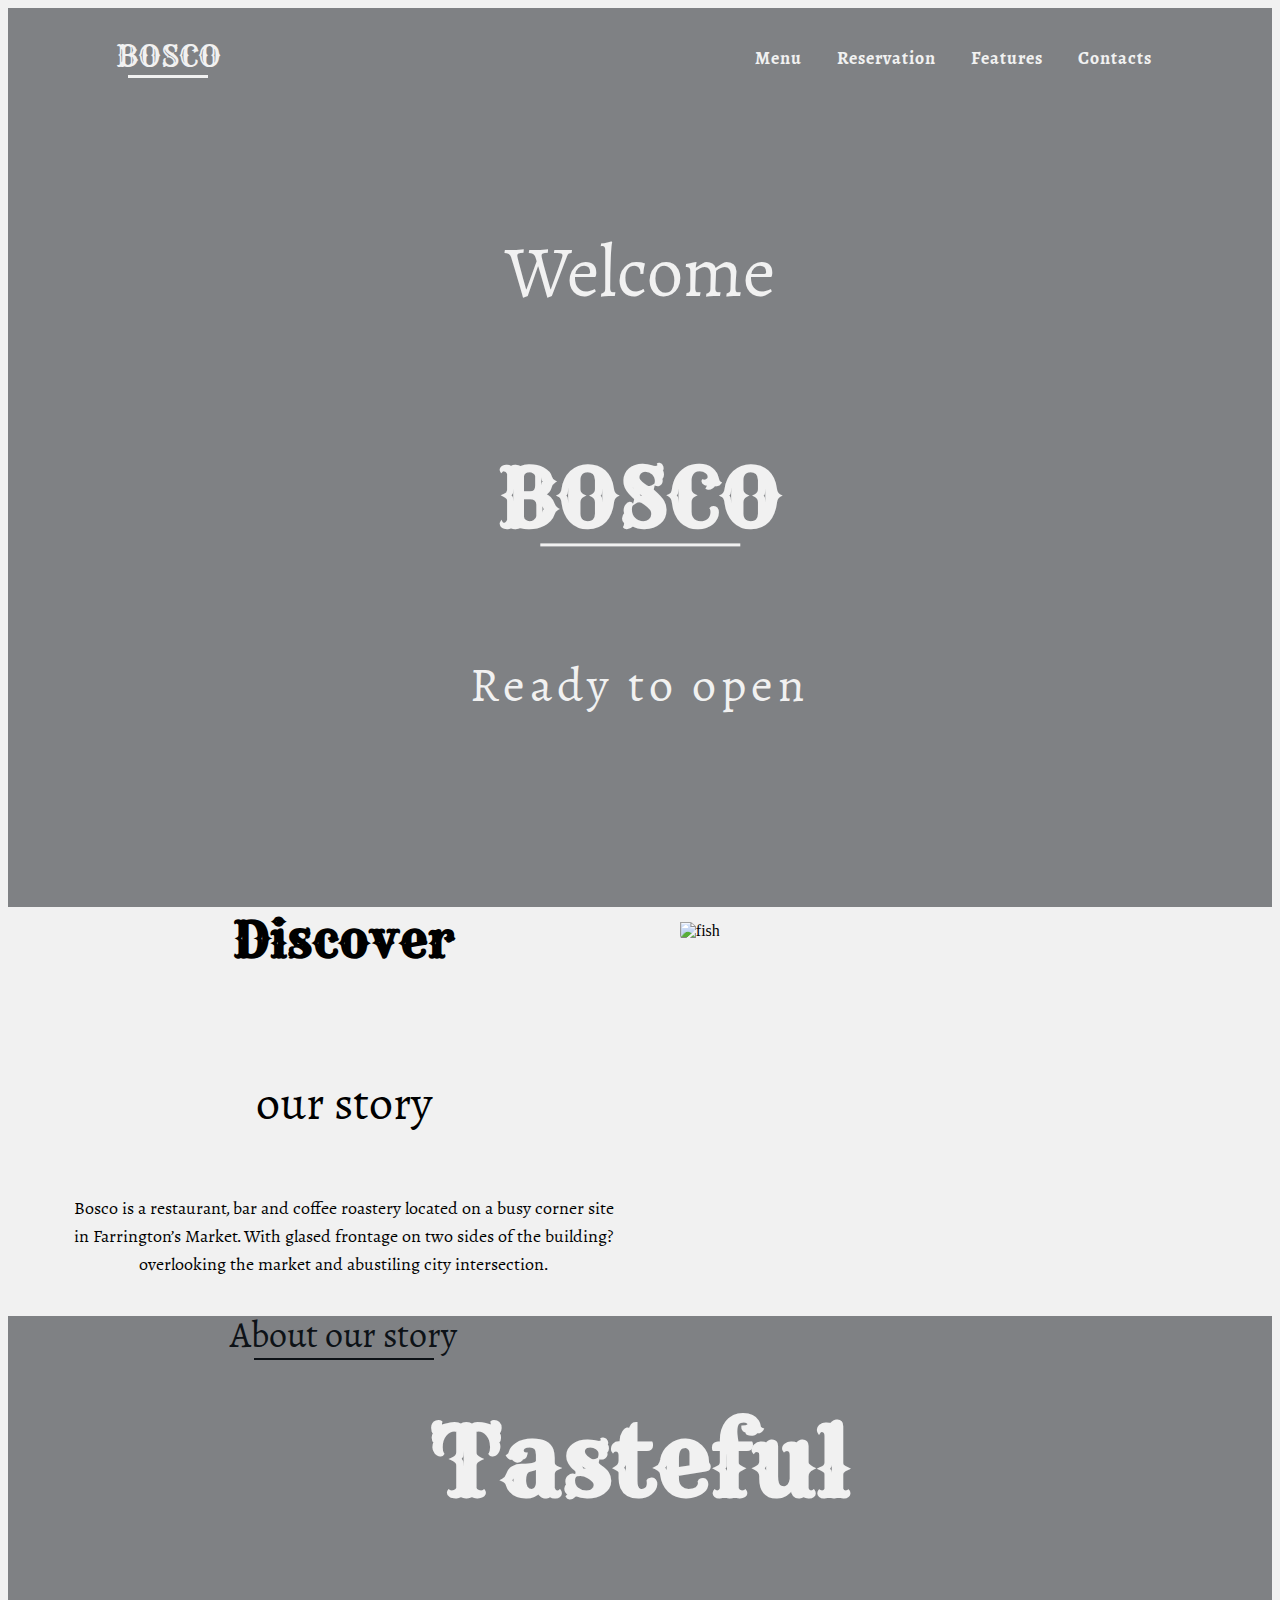
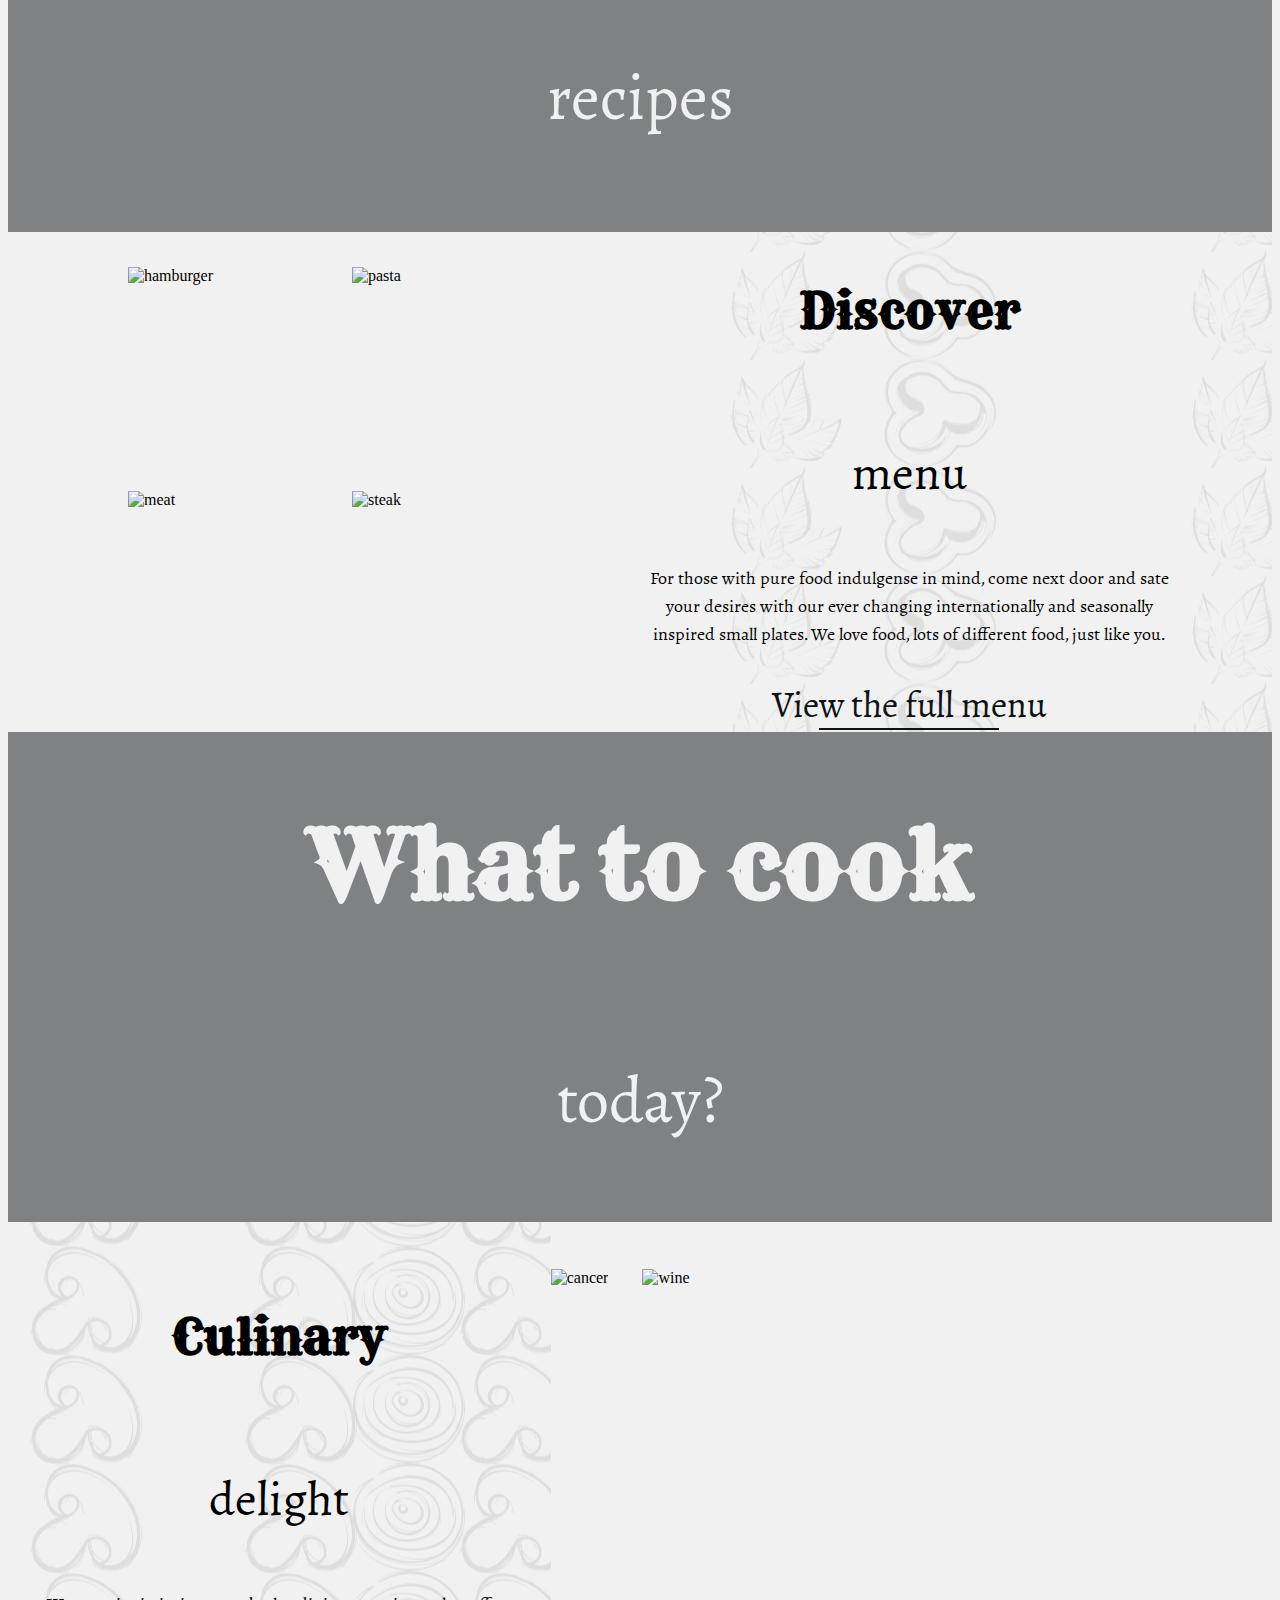
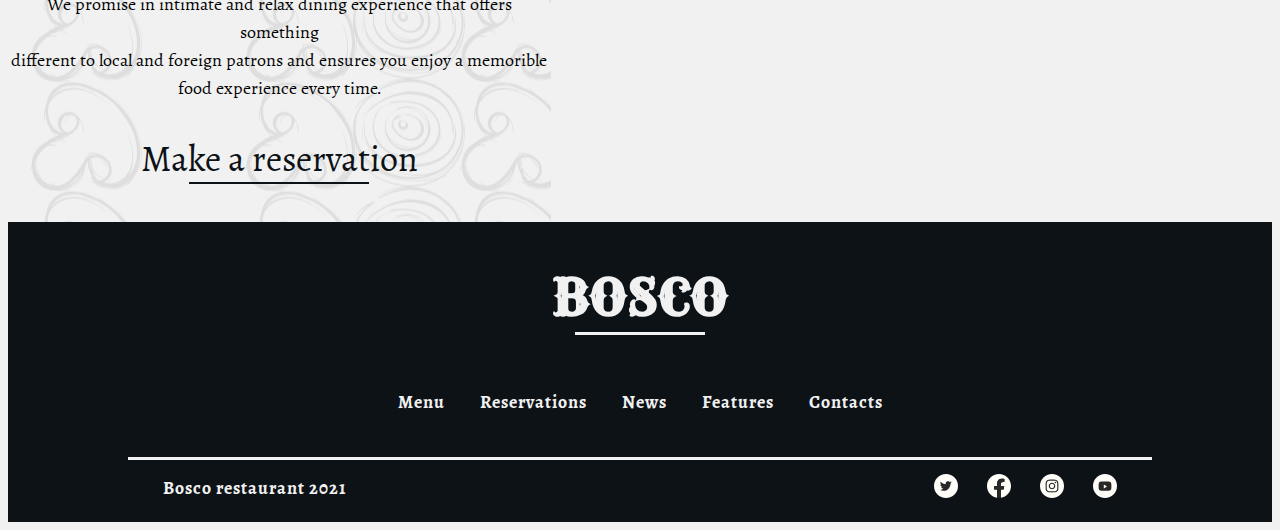
==== index.html @ b56693b3 "diploma_dekstop2" ====
<!DOCTYPE html>
<html lang="en">

<head>
    <meta charset="UTF-8">
    <meta http-equiv="X-UA-Compatible" content="IE=edge">
    <meta name="viewport" content="width=device-width, initial-scale=1.0">
    <title>BOSCO</title>
    <link rel="shortcut icon" type="image/png" href="icons/bosco.png"/>
    <link rel="stylesheet" href="css/reset.css" />
    <link rel="stylesheet" href="css/style.css" />
    <link rel="stylesheet" href="css/main_page.css" />
    <link rel="stylesheet" href="css/footer.css" />
</head>

<body>

    <header class="header_main">
        <div class="container_nav">
            <div class="container_name">
                <a href="index.html" class="name">BOSCO</a>
            </div>
            <div class="nav">
                <a href="menu.html" class="nav_items">Menu</a>
                <a href="reservation.html" class="nav_items">Reservation</a>
                <a href="features.html" class="nav_items">Features</a>
                <a href="contacts.html" class="nav_items">Contacts</a>
            </div>
        </div>
        <div class="container_welcome">
            <p class="welcome">Welcome</p>
            <h1 class="heading_name">BOSCO</h1>
            <p class="ready">Ready to open</p>
        </div>
    </header>

    <main>
        <section class="container_story">
            <div class="wrapper_story">
                <h2 class="disc">Discover</h2>
                <p class="name_article">our story</p>
                <p class="desc">
                    Bosco is a restaurant, bar and coffee roastery located on a busy corner site<br>
                    in Farrington’s Market. With glased frontage on two sides of the building?<br>
                    overlooking the market and abustiling city intersection.
                </p>
                <a href="features.html" class="view">About our story</a>
                <span class="link_underline"></span>
            </div>
            <div class="fish_img">
                <img src="images/fish.png" alt="fish" class="fish" />
            </div>
        </section>

        <section class="container_recipes_cook">
            <div class="wrapper_heading">
                <h1>Tasteful</h1>
                <p>recipes</p>
            </div>
        </section>

        <section class="container_menu">
            <div class="menu_imgs">
                <img src="/images/hamburger.png" alt="hamburger" class="food_items" />
                <img src="/images/pasta.png" alt="pasta" class="food_items" />
                <img src="/images/meat.png" alt="meat" class="food_items" />
                <img src="/images/steak.png" alt="steak" class="food_items" />
            </div>
            <div class="wrapper_menu">
                <h2 class="disc">Discover</h2>
                <p class="name_article">menu</p>
                <p class="desc">
                    For those with pure food indulgense in mind, come next door and sate<br>
                    your desires with our ever changing internationally and seasonally<br>
                    inspired small plates. We love food, lots of different food, just like you.
                </p>
                <a href="menu.html" class="view">View the full menu</a>
                <span class="link_underline"></span>
            </div>
        </section>

        <section class="container_cook container_recipes_cook">
            <div class="wrapper_heading">
                <h1>What to cook</h1>
                <p>today?</p>
            </div>
        </section>

        <section class="container_reservation">
            <div class="reservation">
                <h2 class="disc">Culinary</h2>
                <p class="name_article">delight</p>
                <p class="desc">
                    We promise in intimate and relax dining experience that offers something<br>
                    different to local and foreign patrons and ensures you enjoy a memorible<br>
                    food experience every time.
                </p>
                <a href="reservation.html" class="view">Make a reservation</a>
                <span class="link_underline"></span>
            </div>
            <div class="reservation_img">
                <img src="/images/cancer.png" alt="cancer" class="res_img" />
                <img src="/images/wine.png" alt="wine" class="res_img" />
            </div>
        </section>
    </main>

    <footer class="footer">
        <div class="container_name">
            <h2 class="footer_name">BOSCO</h2>
        </div>
        <div class="navigation">
            <a href="menu.html" class="nav_items">Menu</a>
            <a href="reservation.html" class="nav_items">Reservations</a>
            <a href="index.html" class="nav_items">News</a>
            <a href="features.html" class="nav_items">Features</a>
            <a href="contacts.html" class="nav_items">Contacts</a>
        </div>
        <div class="container_icons">
            <div class="footer_caption">
                <a href="index.html">Bosco restaurant 2021</a>
            </div>
            <div class="footer_icons">
                <a href="https://twitter.com/" target="_blank"><svg width="24" height="24" viewBox="0 0 24 24"
                        fill="none" xmlns="http://www.w3.org/2000/svg" class="icons_hover">
                        <path fill-rule="evenodd" clip-rule="evenodd"
                            d="M0 12C0 5.37258 5.37258 0 12 0C18.6274 0 24 5.37258 24 12C24 18.6274 18.6274 24 12 24C5.37258 24 0 18.6274 0 12Z"
                            fill="#FFFDF8" />
                        <path fill-rule="evenodd" clip-rule="evenodd"
                            d="M11.6406 9.75395L11.6658 10.1692L11.2461 10.1183C9.71843 9.92343 8.38383 9.26245 7.25067 8.15236L6.69668 7.60154L6.55399 8.0083C6.25181 8.91502 6.44487 9.87258 7.0744 10.5166C7.41015 10.8725 7.33461 10.9234 6.75544 10.7115C6.55399 10.6437 6.37772 10.5929 6.36093 10.6183C6.30218 10.6776 6.50363 11.4488 6.66311 11.7538C6.88134 12.1775 7.32621 12.5927 7.81305 12.8385L8.22434 13.0334L7.73751 13.0419C7.26746 13.0419 7.25067 13.0503 7.30103 13.2283C7.46891 13.7791 8.13201 14.3638 8.87066 14.618L9.39108 14.796L8.93781 15.0672C8.26631 15.457 7.4773 15.6773 6.68829 15.6942C6.31057 15.7027 6 15.7366 6 15.762C6 15.8468 7.02404 16.3213 7.61999 16.5077C9.40786 17.0586 11.5315 16.8213 13.1263 15.8807C14.2595 15.2112 15.3926 13.8808 15.9214 12.5927C16.2068 11.9063 16.4922 10.6522 16.4922 10.0505C16.4922 9.66073 16.5174 9.60989 16.9874 9.14382C17.2644 8.87265 17.5246 8.57606 17.575 8.49132C17.6589 8.33031 17.6505 8.33031 17.2224 8.47437C16.509 8.72859 16.4083 8.69469 16.7608 8.31336C17.021 8.04219 17.3316 7.5507 17.3316 7.40664C17.3316 7.38122 17.2057 7.42359 17.063 7.49986C16.9119 7.5846 16.5761 7.71171 16.3243 7.78797L15.8711 7.93203L15.4598 7.65239C15.2331 7.49986 14.9142 7.33038 14.7463 7.27953C14.3182 7.16089 13.6635 7.17784 13.2774 7.31343C12.2282 7.69476 11.5651 8.67774 11.6406 9.75395Z"
                            fill="#282828" />
                    </svg></a>
                <a href="https://www.facebook.com/" target="_blank"><svg width="24" height="24" viewBox="0 0 24 24"
                        fill="none" xmlns="http://www.w3.org/2000/svg" class="icons_hover">
                        <path
                            d="M24 12C24 5.37188 18.6281 0 12 0C5.37188 0 0 5.37188 0 12C0 17.9906 4.3875 22.9547 10.125 23.8547V15.4688H7.07812V12H10.125V9.35625C10.125 6.34922 11.9156 4.6875 14.6578 4.6875C15.9703 4.6875 17.3438 4.92188 17.3438 4.92188V7.875H15.8297C14.3391 7.875 13.875 8.80078 13.875 9.75V12H17.2031L16.6711 15.4688H13.875V23.8547C19.6125 22.9547 24 17.9906 24 12Z"
                            fill="#FFFDF8" />
                        <path
                            d="M16.6711 15.4688L17.2031 12H13.875V9.75C13.875 8.80078 14.3391 7.875 15.8297 7.875H17.3438V4.92188C17.3438 4.92188 15.9703 4.6875 14.6578 4.6875C11.9156 4.6875 10.125 6.34922 10.125 9.35625V12H7.07812V15.4688H10.125V23.8547C10.7367 23.9508 11.3625 24 12 24C12.6375 24 13.2633 23.9508 13.875 23.8547V15.4688H16.6711Z"
                            fill="#282828" />
                    </svg></a>
                <a href="https://www.instagram.com/" target="_blank"><svg width="24" height="24" viewBox="0 0 24 24"
                        fill="none" xmlns="http://www.w3.org/2000/svg" class="icons_hover">
                        <path fill-rule="evenodd" clip-rule="evenodd"
                            d="M0 12C0 5.37258 5.37258 0 12 0C18.6274 0 24 5.37258 24 12C24 18.6274 18.6274 24 12 24C5.37258 24 0 18.6274 0 12Z"
                            fill="#FFFDF8" />
                        <path fill-rule="evenodd" clip-rule="evenodd"
                            d="M12.0007 5.59961C10.2625 5.59961 10.0444 5.60721 9.36174 5.63828C8.6804 5.66948 8.21533 5.77734 7.80839 5.93561C7.38745 6.09908 7.03038 6.31775 6.67464 6.67362C6.31864 7.02936 6.09997 7.38643 5.93597 7.80723C5.7773 8.2143 5.6693 8.67951 5.63863 9.36058C5.6081 10.0433 5.6001 10.2615 5.6001 11.9997C5.6001 13.7378 5.60783 13.9553 5.63876 14.638C5.6701 15.3193 5.77797 15.7844 5.9361 16.1913C6.0997 16.6123 6.31837 16.9693 6.67424 17.3251C7.02985 17.6811 7.38692 17.9003 7.80759 18.0637C8.21479 18.222 8.68 18.3299 9.3612 18.3611C10.0439 18.3921 10.2619 18.3997 11.9999 18.3997C13.7382 18.3997 13.9557 18.3921 14.6383 18.3611C15.3197 18.3299 15.7853 18.222 16.1925 18.0637C16.6133 17.9003 16.9698 17.6811 17.3254 17.3251C17.6814 16.9693 17.9001 16.6123 18.0641 16.1915C18.2214 15.7844 18.3294 15.3192 18.3614 14.6381C18.3921 13.9554 18.4001 13.7378 18.4001 11.9997C18.4001 10.2615 18.3921 10.0434 18.3614 9.36071C18.3294 8.67937 18.2214 8.2143 18.0641 7.80737C17.9001 7.38643 17.6814 7.02936 17.3254 6.67362C16.9694 6.31762 16.6134 6.09895 16.1921 5.93561C15.7841 5.77734 15.3187 5.66948 14.6374 5.63828C13.9547 5.60721 13.7374 5.59961 11.9987 5.59961H12.0007ZM11.4265 6.75294C11.5969 6.75267 11.7871 6.75294 12.0007 6.75294C13.7095 6.75294 13.912 6.75907 14.5868 6.78974C15.2108 6.81827 15.5495 6.92254 15.7751 7.01014C16.0738 7.12614 16.2867 7.26481 16.5106 7.48881C16.7346 7.71281 16.8733 7.92615 16.9895 8.22482C17.0771 8.45015 17.1815 8.78882 17.2099 9.41283C17.2406 10.0875 17.2473 10.2902 17.2473 11.9982C17.2473 13.7062 17.2406 13.9089 17.2099 14.5836C17.1814 15.2076 17.0771 15.5462 16.9895 15.7716C16.8735 16.0702 16.7346 16.2829 16.5106 16.5068C16.2866 16.7308 16.0739 16.8694 15.7751 16.9854C15.5498 17.0734 15.2108 17.1774 14.5868 17.206C13.9122 17.2366 13.7095 17.2433 12.0007 17.2433C10.2917 17.2433 10.0892 17.2366 9.41451 17.206C8.7905 17.1772 8.45183 17.0729 8.2261 16.9853C7.92743 16.8693 7.71409 16.7306 7.49009 16.5066C7.26609 16.2826 7.12742 16.0698 7.01115 15.771C6.92355 15.5457 6.81915 15.207 6.79075 14.583C6.76008 13.9083 6.75395 13.7057 6.75395 11.9966C6.75395 10.2875 6.76008 10.0859 6.79075 9.41123C6.81928 8.78722 6.92355 8.44855 7.01115 8.22295C7.12715 7.92428 7.26609 7.71095 7.49009 7.48694C7.71409 7.26294 7.92743 7.12427 8.2261 7.00801C8.4517 6.92001 8.7905 6.816 9.41451 6.78734C10.0049 6.76067 10.2337 6.75267 11.4265 6.75134V6.75294ZM15.417 7.81562C14.993 7.81562 14.649 8.15922 14.649 8.58336C14.649 9.00736 14.993 9.35137 15.417 9.35137C15.841 9.35137 16.185 9.00736 16.185 8.58336C16.185 8.15935 15.841 7.81562 15.417 7.81562ZM12.0007 8.71296C10.1856 8.71296 8.71401 10.1846 8.71401 11.9997C8.71401 13.8147 10.1856 15.2857 12.0007 15.2857C13.8158 15.2857 15.2869 13.8147 15.2869 11.9997C15.2869 10.1846 13.8158 8.71296 12.0007 8.71296ZM12.0007 9.8663C13.1788 9.8663 14.134 10.8214 14.134 11.9997C14.134 13.1778 13.1788 14.133 12.0007 14.133C10.8224 14.133 9.86733 13.1778 9.86733 11.9997C9.86733 10.8214 10.8224 9.8663 12.0007 9.8663Z"
                            fill="#282828" />
                    </svg></a>
                <a href="https://www.youtube.com/" target="_blank"><svg width="24" height="24" viewBox="0 0 24 24"
                        fill="none" xmlns="http://www.w3.org/2000/svg" class="icons_hover">
                        <path fill-rule="evenodd" clip-rule="evenodd"
                            d="M0 12C0 5.37258 5.37258 0 12 0C18.6274 0 24 5.37258 24 12C24 18.6274 18.6274 24 12 24C5.37258 24 0 18.6274 0 12Z"
                            fill="#FFFDF8" />
                        <path fill-rule="evenodd" clip-rule="evenodd"
                            d="M17.0009 7.87427C17.5517 8.02541 17.9854 8.47072 18.1326 9.03622C18.4001 10.0611 18.4001 12.1996 18.4001 12.1996C18.4001 12.1996 18.4001 14.338 18.1326 15.363C17.9854 15.9285 17.5517 16.3738 17.0009 16.525C16.0028 16.7996 12.0001 16.7996 12.0001 16.7996C12.0001 16.7996 7.99741 16.7996 6.99923 16.525C6.44846 16.3738 6.01472 15.9285 5.86752 15.363C5.6001 14.338 5.6001 12.1996 5.6001 12.1996C5.6001 12.1996 5.6001 10.0611 5.86752 9.03622C6.01472 8.47072 6.44846 8.02541 6.99923 7.87427C7.99741 7.59961 12.0001 7.59961 12.0001 7.59961C12.0001 7.59961 16.0028 7.59961 17.0009 7.87427ZM10.8001 10.3996V14.3996L14.0001 12.3996L10.8001 10.3996Z"
                            fill="#282828" />
                    </svg></a>
            </div>
        </div>
    </footer>
</body>

</html>
---- css/style.css ----
@import url("https://fonts.googleapis.com/css2?family=Sahitya&display=swap");

@import url("https://fonts.googleapis.com/css2?family=Rye&display=swap");

:root {
  --color-font: #f1f1f1;
  --color-background: #0d1217;
  --border-par: 3px solid #f1f1f1;
  --border-set: 2px solid #0d1217;
  --hover-view-color: gray;
  --hover-nav-color: brown;
  --button-color: #84df9e;
}

body,
html {
  display: flex;
  flex-direction: column;
  justify-content: space-between;
  background: var(--color-font);
}
---- css/main_page.css ----
/*HEADER*/
.header_main {
  position: relative;
  background-image: url(../images/main-page.png);
  background-repeat: no-repeat;
  background-position: center;
  background-size: cover;
  height: 899px;
}

.header_main::before {
  content: "";
  position: absolute;
  height: 100%;
  width: 100%;
  background-color: var(--color-background);
  opacity: 0.5;
}

.nav,
.container_welcome,
.container_name,
.heading_name,
.name {
  display: flex;
  align-items: center;
  justify-content: center;
  text-align: center;
}

.container_welcome {
  position: absolute;
  top: 50%;
  left: 50%;
  transform: translate(-50%, -50%);
}

.container_nav {
  display: flex;
  justify-content: space-between;
  margin: 30px 120px 0 120px;
}

.container_name,
.container_welcome {
  flex-direction: column;
}

.heading_name,
.name,
.welcome,
.ready {
  color: var(--color-font);
}

.heading_name,
.name {
  font-family: Rye;
}

.welcome,
.ready {
  font-family: Sahitya;
}

.heading_name {
  font-size: 80px;
  line-height: 90px;
  border-bottom: var(--border-par);
  width: 200px;
}

.name {
  position: relative;
  font-size: 30px;
  line-height: 37px;
  border-bottom: var(--border-par);
  width: 80px;
  text-decoration: none;
}

.welcome {
  font-size: 72px;
  line-height: 112px;
}

.ready {
  font-size: 48px;
  line-height: 75px;
  letter-spacing: 0.1em;
}
/*HEADER*/

/*OUR STORY*/
.container_story,
.wrapper_story {
  display: flex;
}

.wrapper_story {
  flex-direction: column;
  justify-content: center;
  align-items: center;
  height: 409px;
  flex: 3 1 100px;
  background: url(/icons/mango.png) repeat-y 5% 5%,
    url(/icons/half.png) repeat-y 30% 5%, 
    url(/icons/cheese.png) repeat-y 55% 5%,
    url(/icons/cheese_2.png) repeat-y 80% 5%,
    url(/icons/mango.png) repeat-y 105% 5%;
}

.fish_img {
  flex: 2 1 100px;
  padding: 0 111px 17px 0;
}

.disc,
.name_article,
.desc,
.view {
  text-align: center;
}

.name_article,
.desc {
  margin-bottom: 35px;
}

.disc {
  font-family: Rye;
}

.name_article,
.desc,
.view {
  font-family: Sahitya;
}

.name_article,
.disc {
  font-size: 48px;
  line-height: 75px;
}

.desc {
  font-size: 18px;
  line-height: 28px;
}

.view {
  color: var(--color-background);
  text-decoration: none;
  font-size: 36px;
  line-height: 45px;
}

.view:hover {
  color: var(--hover-view-color);
}

.link_underline {
  width: 180px;
  border-bottom: var(--border-set);
}

.fish {
  border-radius: 5px;
  padding-top: 15px;
  transition: 0.5s;
}

.fish:hover {
  transform: scale(1.05);
}
/*OUR STORY*/

/*RECIPES COOK*/
.container_recipes_cook {
  position: relative;
  background: url(../images/recipes.png);
  height: 516px;
  display: flex;
  justify-content: center;
  align-items: center;
  text-align: center;
}

.container_recipes_cook::before {
  content: "";
  position: absolute;
  height: 100%;
  width: 100%;
  background-color: var(--color-background);
  opacity: 0.5;
}

.wrapper_heading {
  position: relative;
  display: flex;
  flex-direction: column;
  color: var(--color-font);
}

.wrapper_heading > h1 {
  font-family: Rye;
  font-size: 96px;
  line-height: 120px;
}

.wrapper_heading > p {
  font-family: Sahitya;
  font-size: 64px;
  line-height: 99px;
}

.container_cook {
  background: url(../images/cook.png);
  background-size: cover;
  height: 490px;
}
/*RECIPES COOK*/

/*MENU*/
.container_menu,
.wrapper_menu {
  display: flex;
}

.wrapper_menu {
  flex-direction: column;
  justify-content: center;
  align-items: center;
  height: 500px;
  flex: 3 1;
  background: url(/icons/half.png) repeat-y 5% 5%,
    url(/icons/tree.png) repeat-y 30% 5%,
    url(/icons/mushroom.png) repeat-y 55% 5%,
    url(/icons/half.png) repeat-y 80% 5%, 
    url(/icons/tree.png) repeat-y 105% 5%;
}

.menu_imgs {
  padding: 35px 0 35px 120px;
  display: grid;
  grid-template: 194px 194px / 194px 194px;
  grid-template-areas:
    "one two"
    "three four";
  grid-gap: 30px;
}

.food_items {
  transition: 0.5s;
}

.food_items:hover {
  transform: scale(1.2);
}
/*MENU*/

/*RESERVATION*/
.container_reservation,
.reservation {
  display: flex;
}

.reservation {
  flex-direction: column;
  justify-content: center;
  align-items: center;
  height: 600px;
  flex: 2 1;
  background: url(/icons/mashrooms.png) repeat-y 5% 5%,
    url(/icons/cheese_2.png) repeat-y 30% 5%,
    url(/icons/mashrooms.png) repeat-y 55% 5%,
    url(/icons/snail.png) repeat-y 80% 5%,
    url(/icons/mashrooms.png) repeat-y 105% 5%;
}

.reservation_img {
  flex: 450px;
  padding: 47px 0;
}

.reservation_img img:nth-child(1) {
  margin-right: 30px;
}

.res_img {
  transition: 0.5s;
}

.res_img:hover {
  transform: scale(1.15);
}
/*RESERVATION*/
---- css/footer.css ----
.footer {
  display: flex;
  flex-direction: column;
  justify-content: space-between;
  background-color: var(--color-background);
  color: var(--color-font);
  height: 300px;
}

.footer_name {
  font-family: Rye;
  font-size: 50px;
  line-height: 70px;
  margin-top: 40px;
  border-bottom: var(--border-par);
  width: 130px;
}

.container_icons {
  display: flex;
  justify-content: space-between;
  margin: 30px 120px 0 120px;
  padding: 14px 35px 20px 35px;
  border-top: var(--border-par);
}

.navigation,
.container_name,
.footer_name {
  display: flex;
  align-items: center;
  justify-content: center;
  text-align: center;
}

.nav_items {
  color: var(--color-font);
  position: relative;
  margin-left: 35px;
  text-decoration: none;
}

.container_name {
  flex-direction: column;
}

.footer_caption,
.nav_items {
  font-family: Sahitya;
  font-weight: bold;
  letter-spacing: 1px;
  font-size: 18px;
  line-height: 28px;
}

.nav_items:hover {
  text-decoration: underline;
  color: var(--hover-nav-color);
}

.footer_caption > a {
  text-decoration: none;
  color: var(--color-font);
}

.footer_caption > a:hover {
  color: var(--hover-nav-color);
  text-decoration: underline;
}

.footer_icons > a {
  margin-left: 25px;
}

.icons_hover > path:hover {
  fill: var(--hover-nav-color);
}

.navigation a:nth-child(1) {
  margin-left: 0;
}
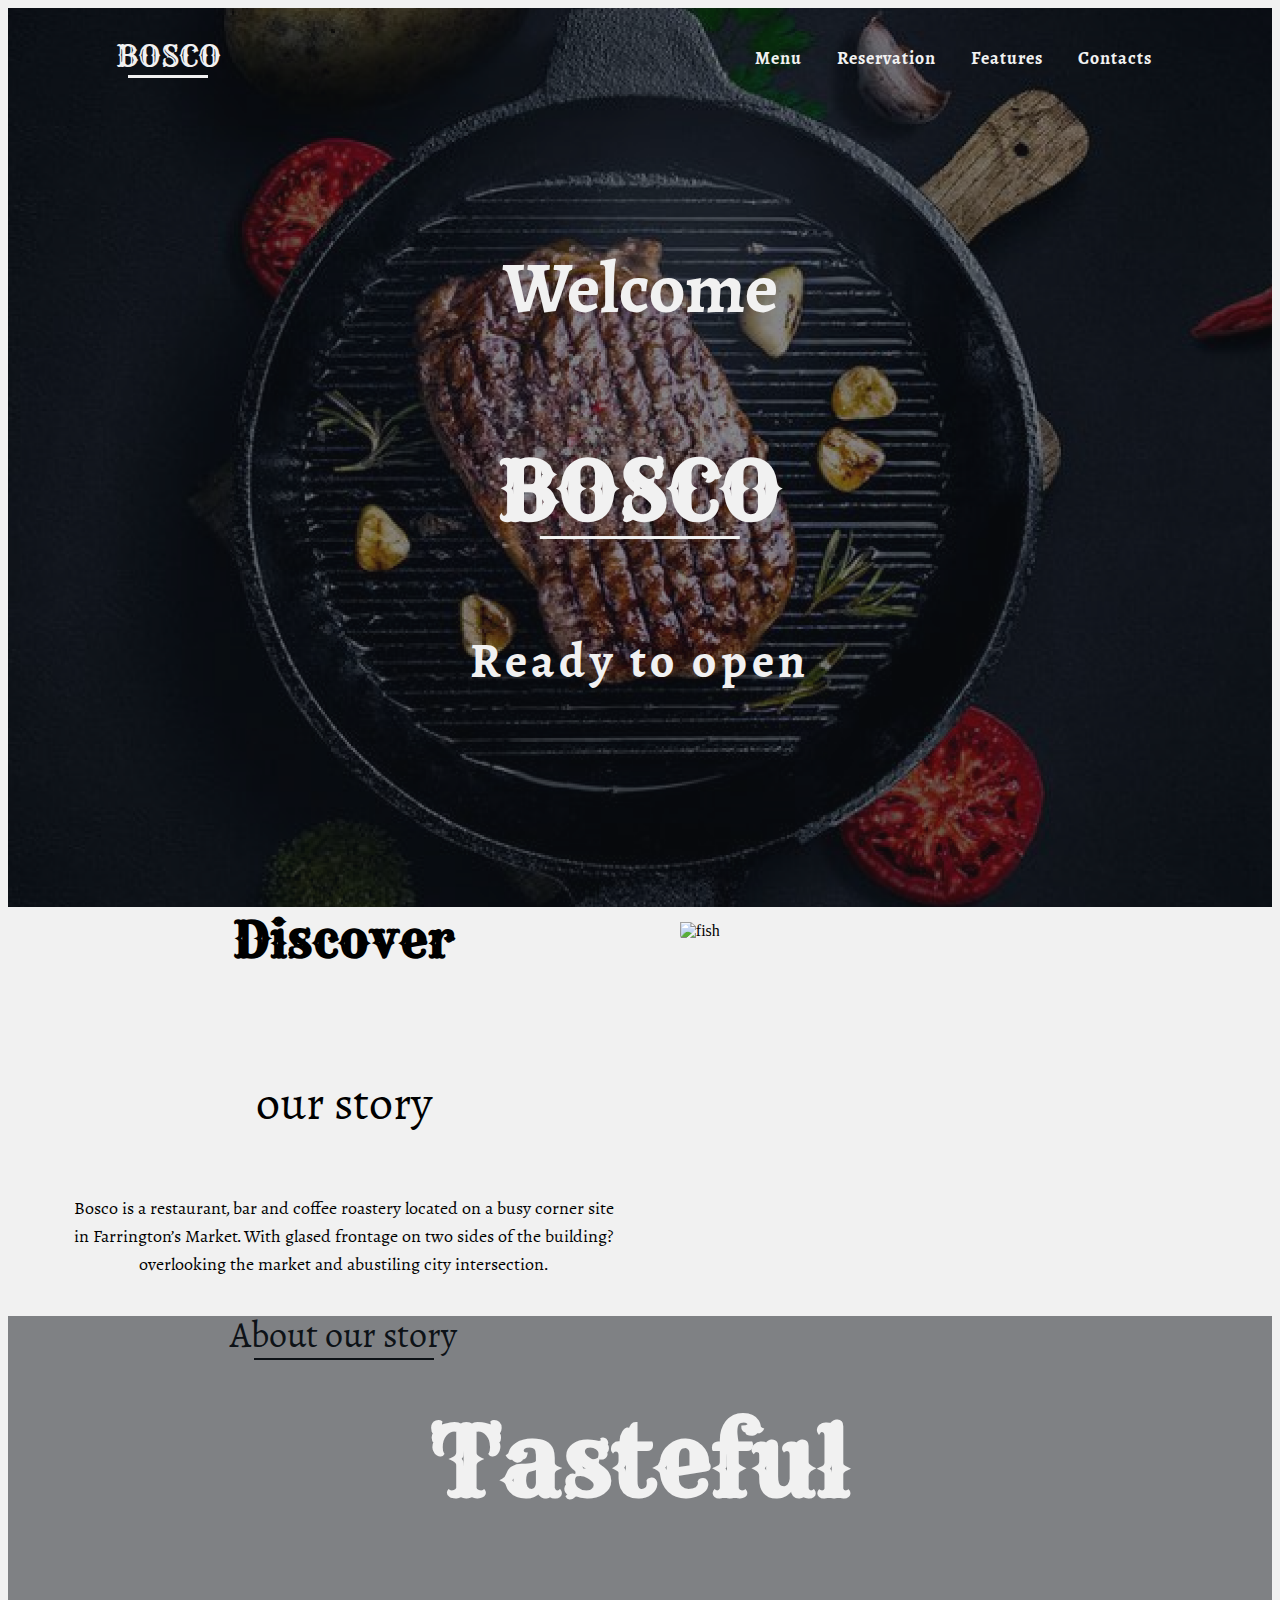
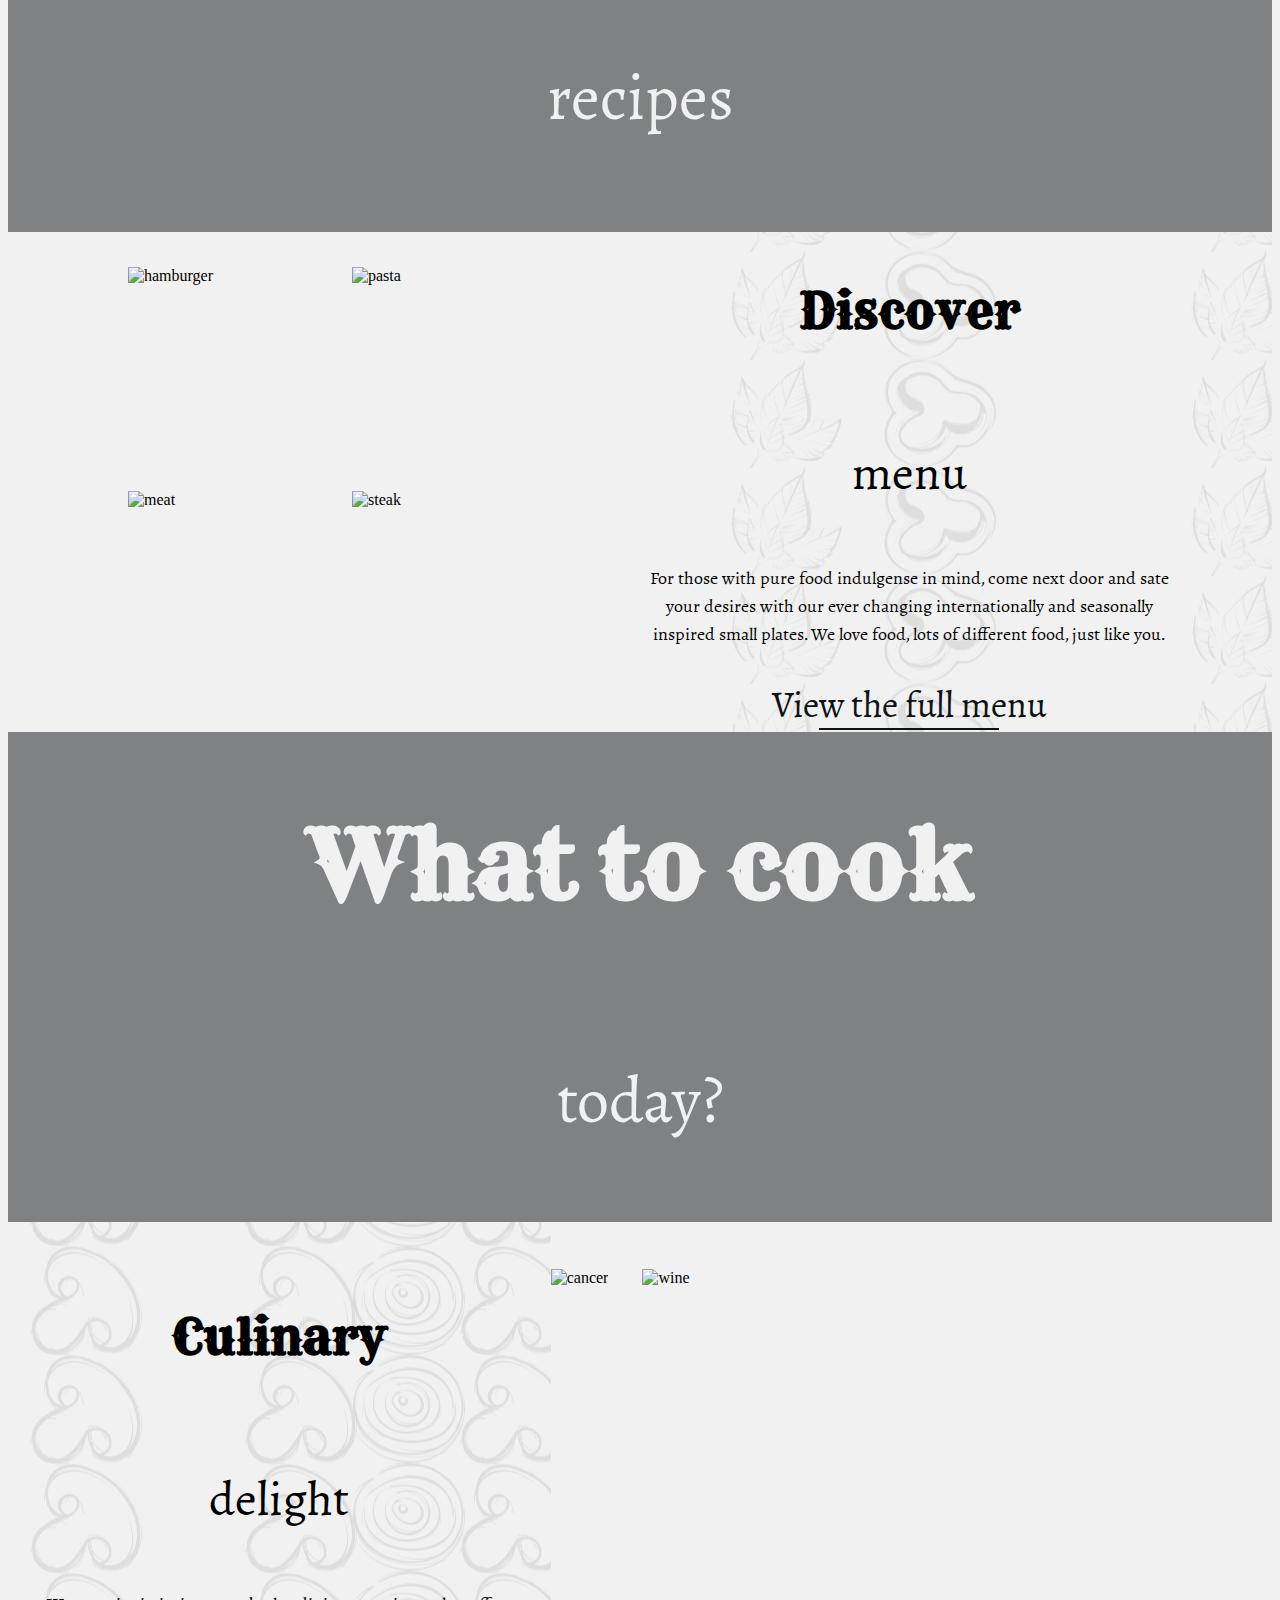
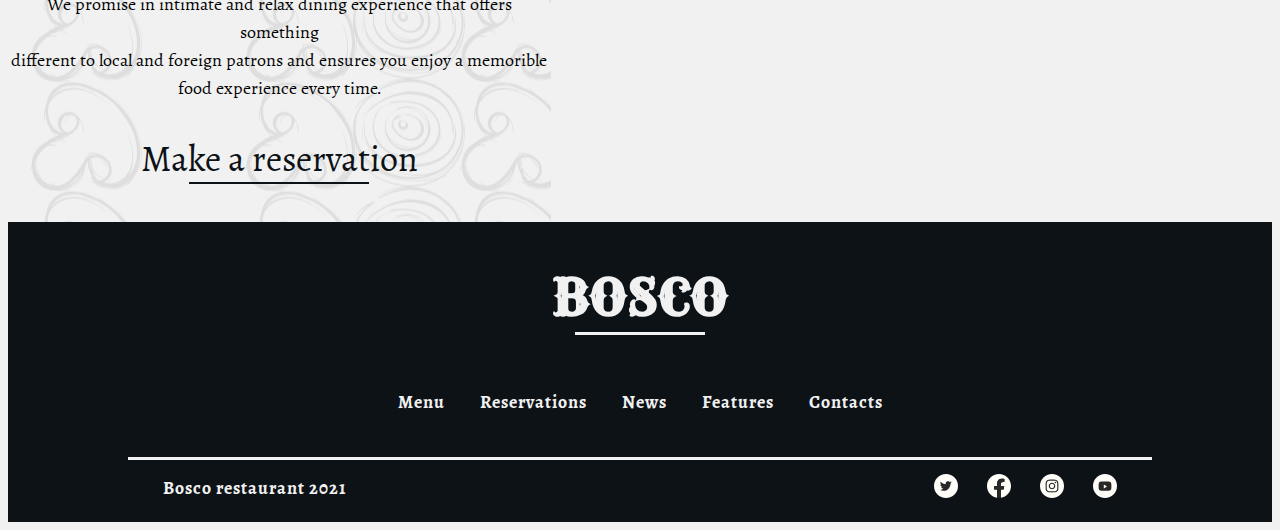
==== commit 9697ce11: "mobile_start" ====
--- a/index.html
+++ b/index.html
@@ -28,9 +28,9 @@
             </div>
         </div>
         <div class="container_welcome">
-            <p class="welcome">Welcome</p>
+            <h1 class="welcome">Welcome</h1>
             <h1 class="heading_name">BOSCO</h1>
-            <p class="ready">Ready to open</p>
+            <h1 class="ready">Ready to open</h1>
         </div>
     </header>
 
--- a/css/main_page.css
+++ b/css/main_page.css
@@ -1,7 +1,7 @@
 /*HEADER*/
 .header_main {
   position: relative;
-  background-image: url(../images/main-page.png);
+  background-image: url(/images/main_page.png);
   background-repeat: no-repeat;
   background-position: center;
   background-size: cover;
@@ -172,6 +172,7 @@
 
 .fish:hover {
   transform: scale(1.05);
+  cursor: pointer;
 }
 /*OUR STORY*/
 
@@ -256,6 +257,7 @@
 
 .food_items:hover {
   transform: scale(1.2);
+  cursor: pointer;
 }
 /*MENU*/
 
@@ -293,5 +295,6 @@
 
 .res_img:hover {
   transform: scale(1.15);
+  cursor: pointer;
 }
 /*RESERVATION*/--- a/css/footer.css
+++ b/css/footer.css
@@ -79,3 +79,83 @@
 .navigation a:nth-child(1) {
   margin-left: 0;
 }
+
+/*MOBILE PHONES*/
+@media screen and (max-width: 768px) {
+
+  .container_icons {
+    border: none;
+    margin: 0;
+    padding: 0 35px 50px 35px;
+  }
+
+  .footer_border {
+    border-top: 2px solid var(--color-font);
+    width: 500px;
+    margin: 0 auto;
+  }
+
+  .navigation {
+    visibility: hidden;
+  }
+}
+
+@media screen and (max-width: 544px) {
+
+.footer {
+  height: 250px;
+}
+
+.footer_name {
+  font-size: 40px;
+  width: 90px;
+}
+
+.footer_caption {
+  font-size: 14px;
+}
+
+.icons_hover {
+  width: 20px;
+  height: 20px;
+}
+
+.container_icons {
+  padding: 10px 10px 30px 10px;
+  margin: 0;
+}
+
+.footer_icons > a {
+  margin-left: 15px;
+}
+
+.footer_border {
+  width: 300px;
+}
+}
+
+@media screen and (max-width: 369px) {
+
+  .footer {
+    height: 224px;
+  }
+
+  .footer_caption {
+    font-size: 12px;
+    line-height: 10px;
+  }
+
+  .icons_hover {
+    width: 14px;
+    height: 14px;
+  }
+
+  .footer_border {
+    width: 250px;
+  }
+
+  .footer_icons {
+  }
+
+}
+/*MOBILE PHONES*/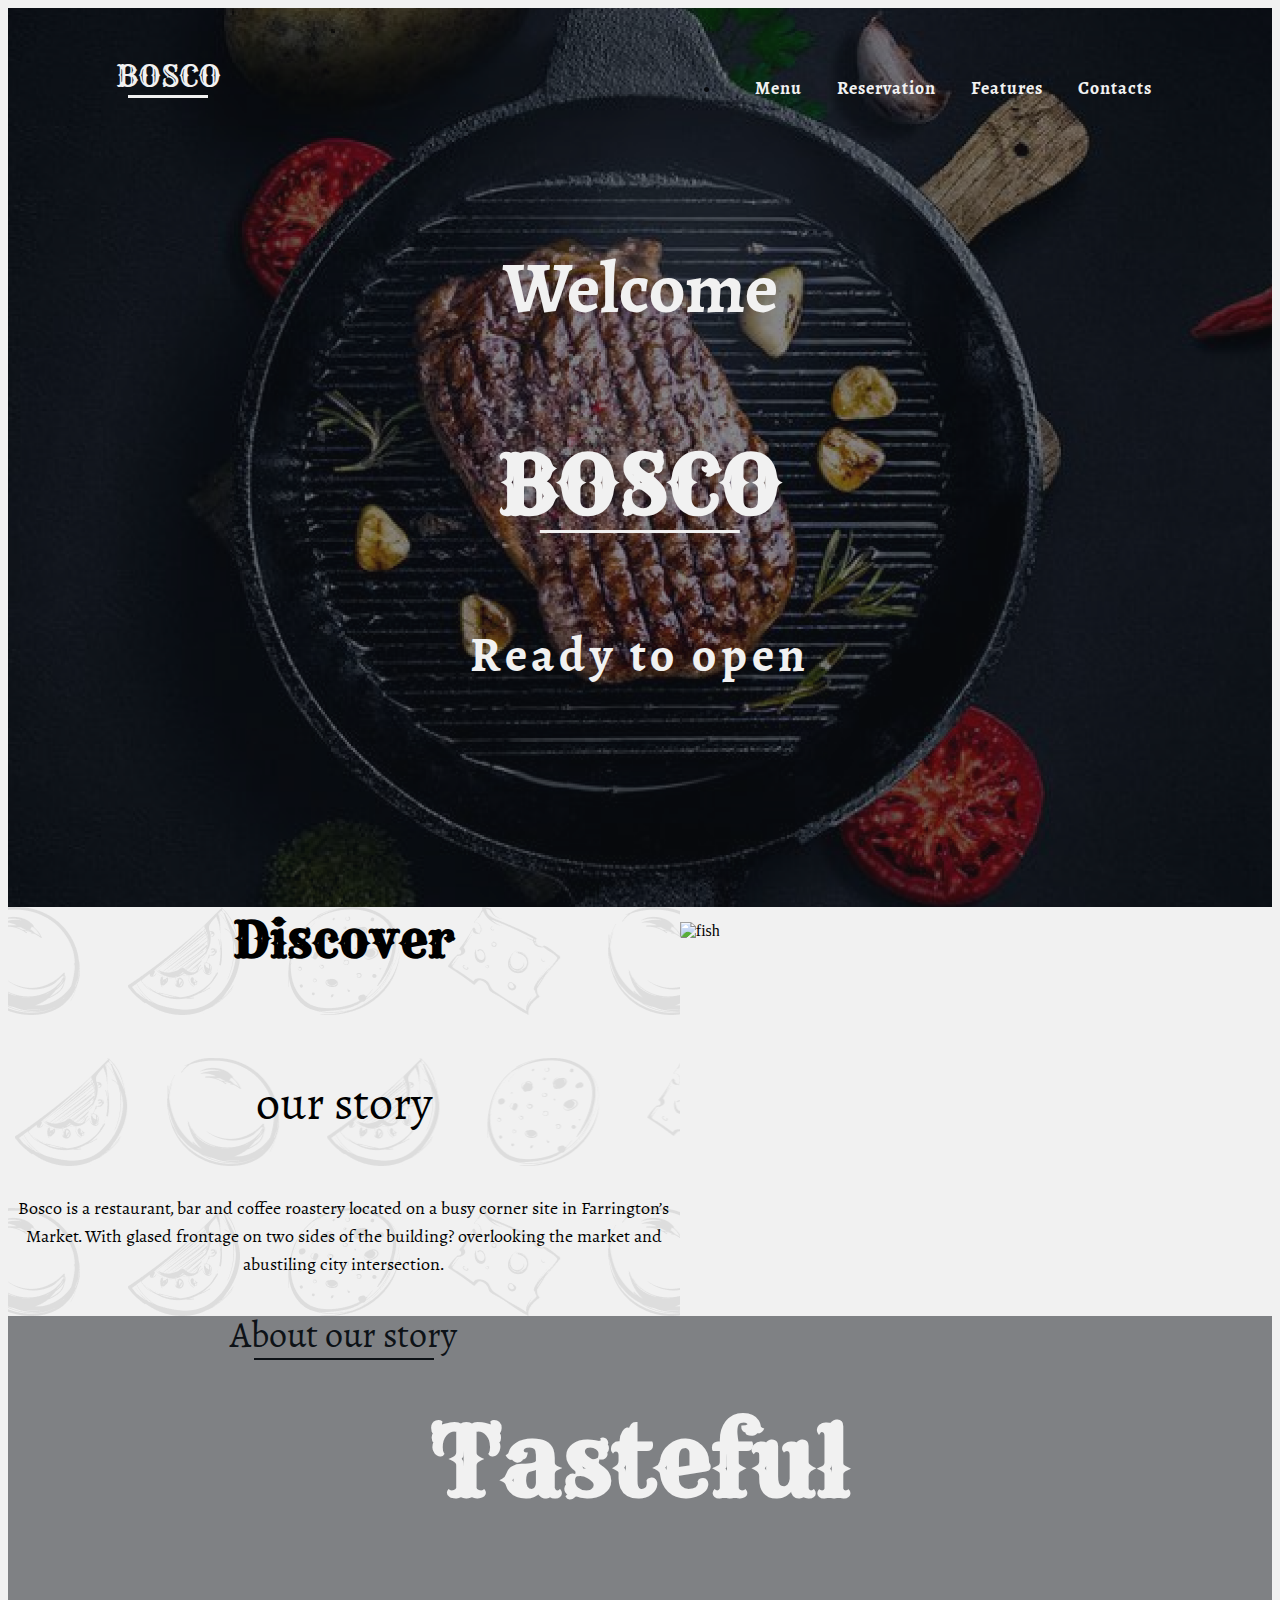
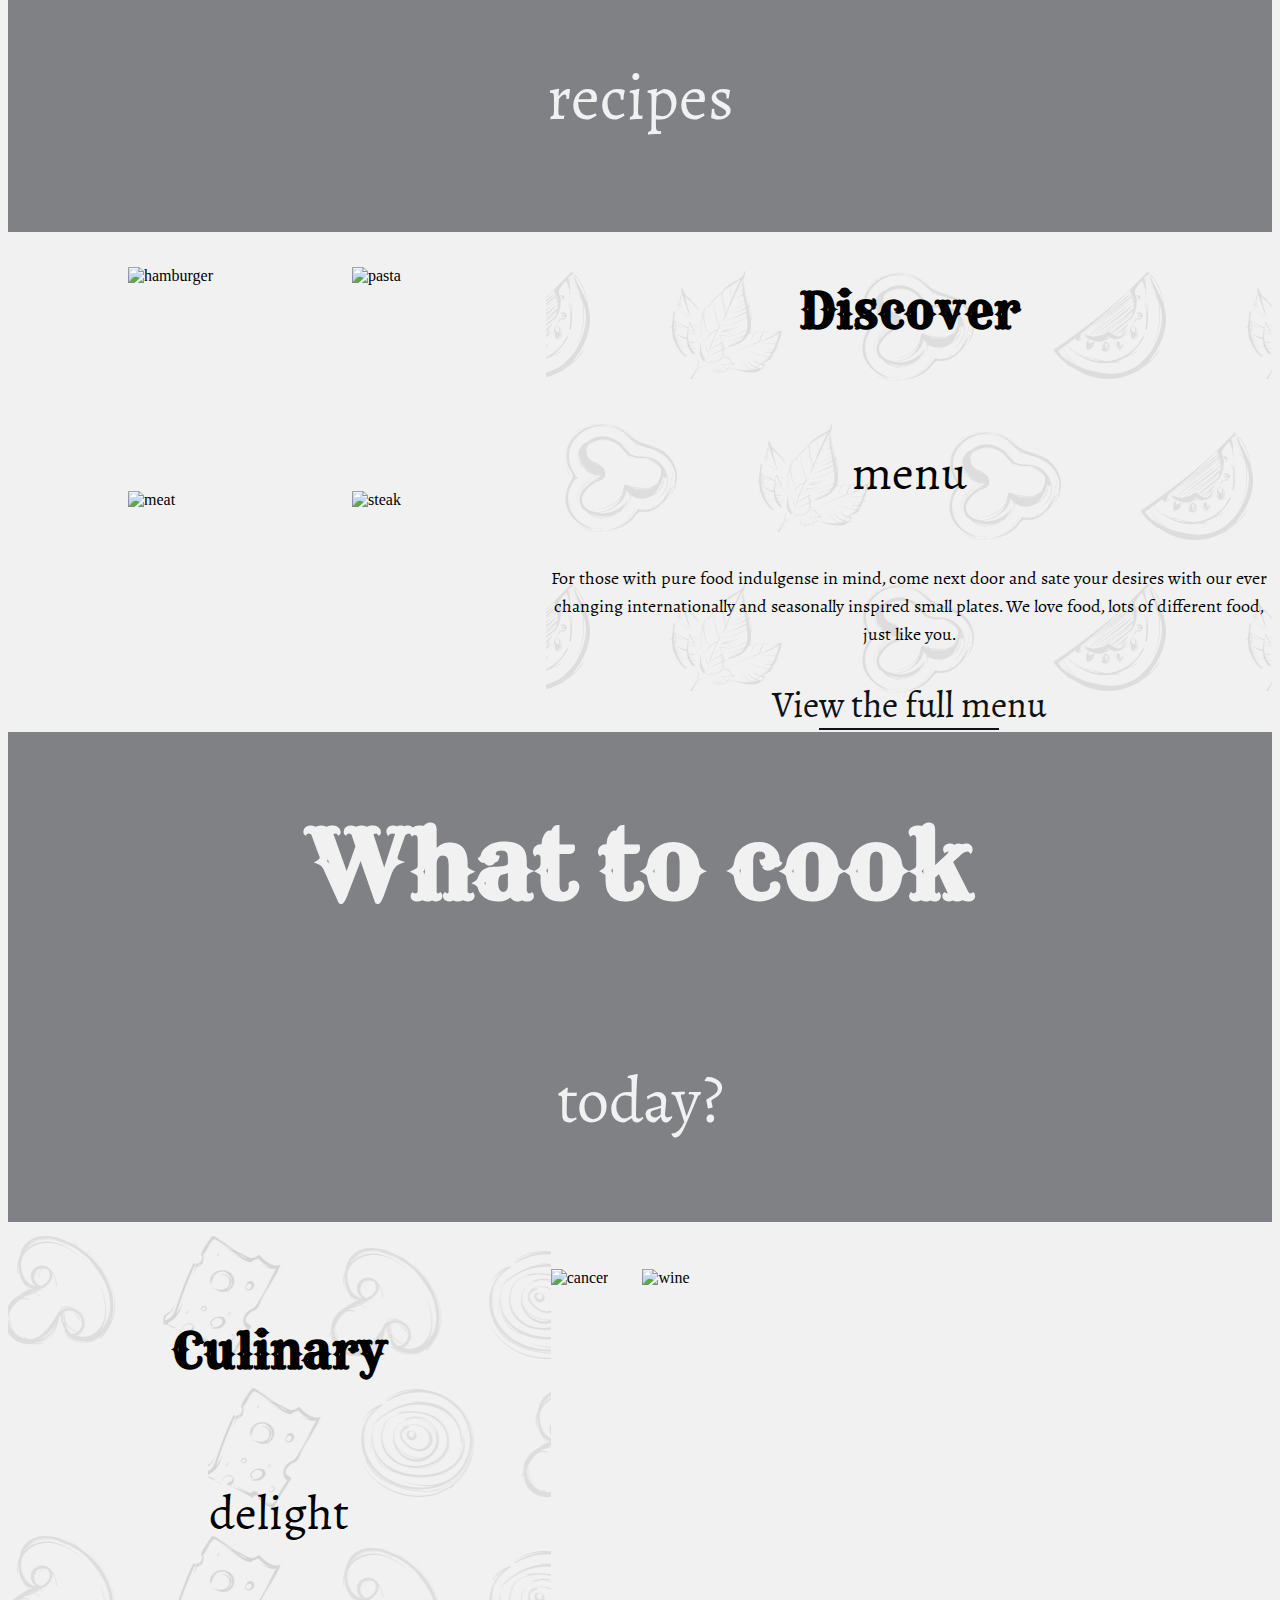
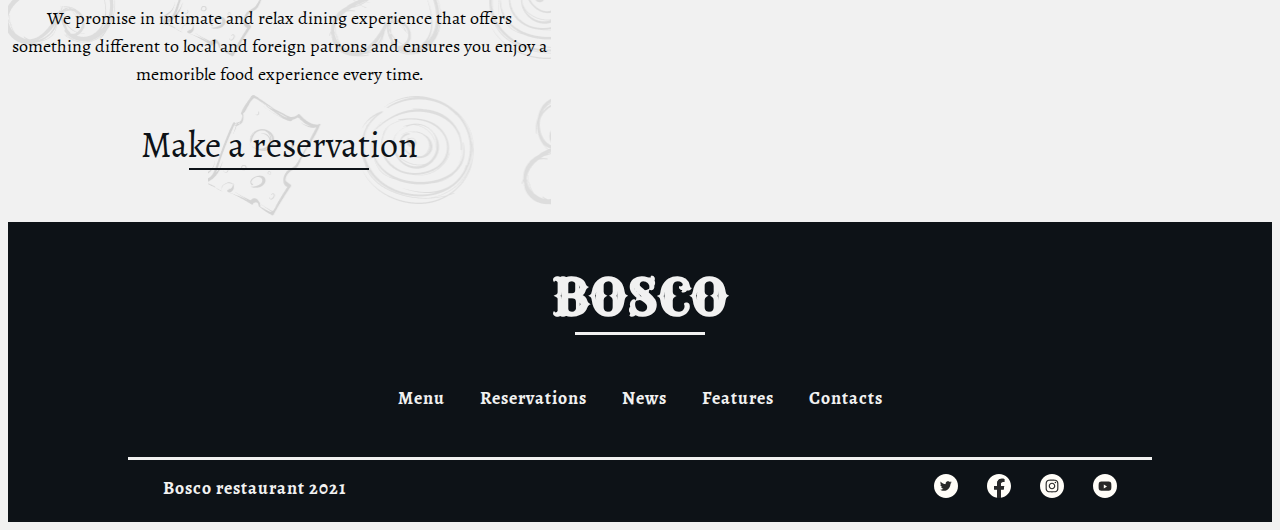
==== commit 2daa0a6c: "mobile_second" ====
--- a/index.html
+++ b/index.html
@@ -11,6 +11,7 @@
     <link rel="stylesheet" href="css/style.css" />
     <link rel="stylesheet" href="css/main_page.css" />
     <link rel="stylesheet" href="css/footer.css" />
+    <link rel="stylesheet" href="css/burger.css">
 </head>
 
 <body>
@@ -20,11 +21,17 @@
             <div class="container_name">
                 <a href="index.html" class="name">BOSCO</a>
             </div>
-            <div class="nav">
-                <a href="menu.html" class="nav_items">Menu</a>
-                <a href="reservation.html" class="nav_items">Reservation</a>
-                <a href="features.html" class="nav_items">Features</a>
-                <a href="contacts.html" class="nav_items">Contacts</a>
+            <div class="wrapper_nav">
+                <input id="nav_toggle" type="checkbox" />
+                <label class="nav_button" for="nav_toggle">
+                    <span></span>
+                </label>
+                <ul class="nav">
+                    <li><a href="menu.html" class="nav_items">Menu</a></li>
+                    <li><a href="reservation.html" class="nav_items">Reservation</a></li>
+                    <li><a href="features.html" class="nav_items">Features</a></li>
+                    <li><a href="contacts.html" class="nav_items">Contacts</a></li>
+                </ul>
             </div>
         </div>
         <div class="container_welcome">
@@ -40,8 +47,8 @@
                 <h2 class="disc">Discover</h2>
                 <p class="name_article">our story</p>
                 <p class="desc">
-                    Bosco is a restaurant, bar and coffee roastery located on a busy corner site<br>
-                    in Farrington’s Market. With glased frontage on two sides of the building?<br>
+                    Bosco is a restaurant, bar and coffee roastery located on a busy corner site
+                    in Farrington’s Market. With glased frontage on two sides of the building?
                     overlooking the market and abustiling city intersection.
                 </p>
                 <a href="features.html" class="view">About our story</a>
@@ -70,8 +77,8 @@
                 <h2 class="disc">Discover</h2>
                 <p class="name_article">menu</p>
                 <p class="desc">
-                    For those with pure food indulgense in mind, come next door and sate<br>
-                    your desires with our ever changing internationally and seasonally<br>
+                    For those with pure food indulgense in mind, come next door and sate
+                    your desires with our ever changing internationally and seasonally
                     inspired small plates. We love food, lots of different food, just like you.
                 </p>
                 <a href="menu.html" class="view">View the full menu</a>
@@ -91,8 +98,8 @@
                 <h2 class="disc">Culinary</h2>
                 <p class="name_article">delight</p>
                 <p class="desc">
-                    We promise in intimate and relax dining experience that offers something<br>
-                    different to local and foreign patrons and ensures you enjoy a memorible<br>
+                    We promise in intimate and relax dining experience that offers something
+                    different to local and foreign patrons and ensures you enjoy a memorible
                     food experience every time.
                 </p>
                 <a href="reservation.html" class="view">Make a reservation</a>
@@ -116,6 +123,7 @@
             <a href="features.html" class="nav_items">Features</a>
             <a href="contacts.html" class="nav_items">Contacts</a>
         </div>
+        <span class="footer_border"></span>
         <div class="container_icons">
             <div class="footer_caption">
                 <a href="index.html">Bosco restaurant 2021</a>
--- a/css/main_page.css
+++ b/css/main_page.css
@@ -81,7 +81,7 @@
 
 .welcome {
   font-size: 72px;
-  line-height: 112px;
+  line-height: 100px;
 }
 
 .ready {
@@ -103,11 +103,9 @@
   align-items: center;
   height: 409px;
   flex: 3 1 100px;
-  background: url(/icons/mango.png) repeat-y 5% 5%,
-    url(/icons/half.png) repeat-y 30% 5%, 
-    url(/icons/cheese.png) repeat-y 55% 5%,
-    url(/icons/cheese_2.png) repeat-y 80% 5%,
-    url(/icons/mango.png) repeat-y 105% 5%;
+  background: url(/icons/back_story.png) no-repeat 50% 0%,
+  url(/icons/back_story2.png) no-repeat -10% 50%,
+  url(/icons/back_story.png) no-repeat 50% 100%;
 }
 
 .fish_img {
@@ -234,11 +232,9 @@
   align-items: center;
   height: 500px;
   flex: 3 1;
-  background: url(/icons/half.png) repeat-y 5% 5%,
-    url(/icons/tree.png) repeat-y 30% 5%,
-    url(/icons/mushroom.png) repeat-y 55% 5%,
-    url(/icons/half.png) repeat-y 80% 5%, 
-    url(/icons/tree.png) repeat-y 105% 5%;
+  background: url(/icons/back_menu.png) no-repeat 50% 10%,
+  url(/icons/back_menu2.png) no-repeat 50% 50%,
+  url(/icons/back_menu.png) no-repeat 50% 90%;
 }
 
 .menu_imgs {
@@ -273,11 +269,10 @@
   align-items: center;
   height: 600px;
   flex: 2 1;
-  background: url(/icons/mashrooms.png) repeat-y 5% 5%,
-    url(/icons/cheese_2.png) repeat-y 30% 5%,
-    url(/icons/mashrooms.png) repeat-y 55% 5%,
-    url(/icons/snail.png) repeat-y 80% 5%,
-    url(/icons/mashrooms.png) repeat-y 105% 5%;
+  background: url(/icons/back_reservation.png) no-repeat 0% 3%,
+  url(/icons/back_reservation2.png) no-repeat -100% 35%,
+  url(/icons/back_reservation.png) no-repeat 0% 66%,
+  url(/icons/back_reservation2.png) no-repeat -100% 100%;
 }
 
 .reservation_img {
@@ -297,4 +292,78 @@
   transform: scale(1.15);
   cursor: pointer;
 }
-/*RESERVATION*/+/*RESERVATION*/
+
+/*MOBILE PHONES*/
+@media screen and (max-width: 768px) {
+
+.name {
+  display: none;
+}
+
+.ready, .reservation {
+  margin-top: 30px;
+}
+  
+.welcome, .heading_name {
+  font-size: 50px;
+  line-height: 70px;
+}
+
+.heading_name {
+  width: 120px;
+}
+
+.fish_img, .menu_imgs {
+  display: none;
+}
+
+.wrapper_story, .wrapper_menu, .reservation {
+  background: none;
+}
+
+.container_reservation {
+  flex-direction: column;
+}
+
+.reservation_img {
+  display: flex;
+  justify-content: center;
+  align-items: center;
+}
+
+.disc, .name_article {
+  font-size: 40px;
+  line-height: 55px;
+}
+
+.name_article {
+  margin-bottom: 15px;
+}
+
+.view {
+  font-size: 30px;
+  line-height: 40px;
+  font-weight: bold;
+}
+
+.link_underline {
+  width: 130px;
+}
+
+.desc {
+  font-size: 30px;
+  line-height: 45px;
+  margin: 0 10px 20px 10px;
+}
+
+.wrapper_menu {
+  height: 410px;
+}
+
+.wrapper_heading > h1, .wrapper_heading > p {
+  font-size: 40px;
+  line-height: 60px;
+}
+}
+/*MOBILE PHONES*/--- a/css/burger.css
+++ b/css/burger.css
@@ -0,0 +1,103 @@
+#nav_toggle {
+  opacity: 0;
+}
+
+@media screen and (max-width: 768px) {
+
+.container_nav {
+    display: block;
+  }
+
+#nav_toggle {
+    opacity: 0;
+  }
+ 
+  .nav_button {
+    display: flex; 
+    align-items: center; 
+    position: absolute;
+    top: 20px;
+    right: 20px;
+    width: 26px;
+    height: 26px;
+    cursor: pointer;
+    z-index: 1;
+  }
+
+  .nav_button > span,
+  .nav_button > span::before,
+  .nav_button > span::after {
+    display: block;
+    position: absolute;
+    width: 100%;
+    height: 3px;
+    background-color: var(--color-font);
+  }
+  .nav_button > span::before {
+    content: '';
+    top: -8px;
+  }
+  .nav_button > span::after {
+    content: '';
+    top: 8px;
+  }
+
+.nav {
+  display: block;
+  position: absolute;
+  visibility: hidden;
+  top: 0;
+  right: -100%;
+  width: 300px;
+  height: 100%;
+  margin: 0;
+  padding: 80px 0;
+  list-style: none;
+  text-align: center;
+  background-color: var(--color-font);
+}
+
+.nav_items {
+  display: block;
+  padding: 12px 24px;
+  color: var(--color-background);
+  font-size: 25px;
+  margin-left: 0;
+}
+.nav_items:hover {
+  background-color: var(--color-background);
+  color: var(--color-font);
+  text-decoration: none;
+}
+
+#nav_toggle:checked ~ .nav_button > span {
+  transform: rotate(45deg);
+  background-color: var(--color-background);
+}
+#nav_toggle:checked ~ .nav_button > span::before {
+  top: 0;
+  transform: rotate(0);
+  background-color: var(--color-background);
+}
+#nav_toggle:checked ~ .nav_button > span::after {
+  top: 0;
+  transform: rotate(90deg);
+  background-color: var(--color-background);
+}
+#nav_toggle:checked ~ .nav {
+  visibility: visible;
+  right: 0;
+}
+
+.nav_button > span,
+.nav_button > span::before,
+.nav_button > span::after {
+  transition-duration: .25s;
+}
+.nav {
+  transition-duration: .25s;
+}
+.nav_items {
+  transition-duration: .25s;
+}
+}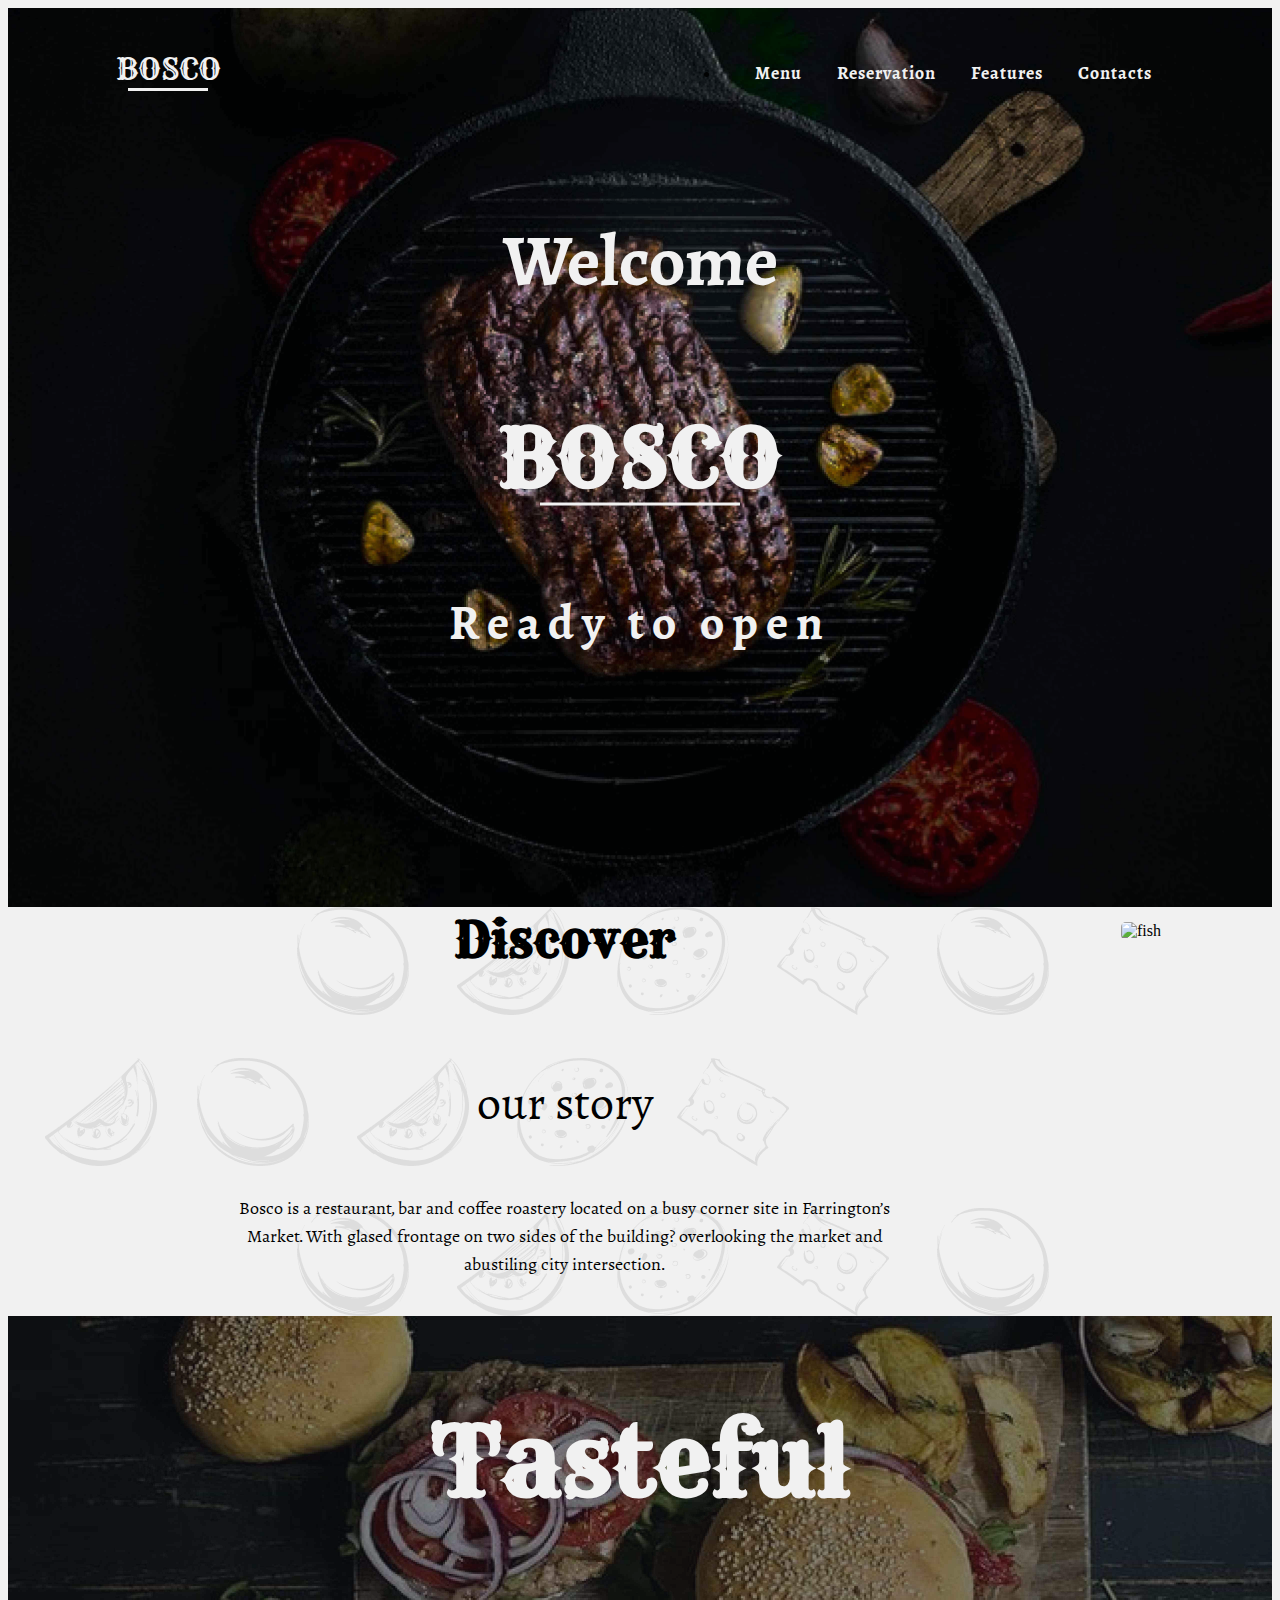
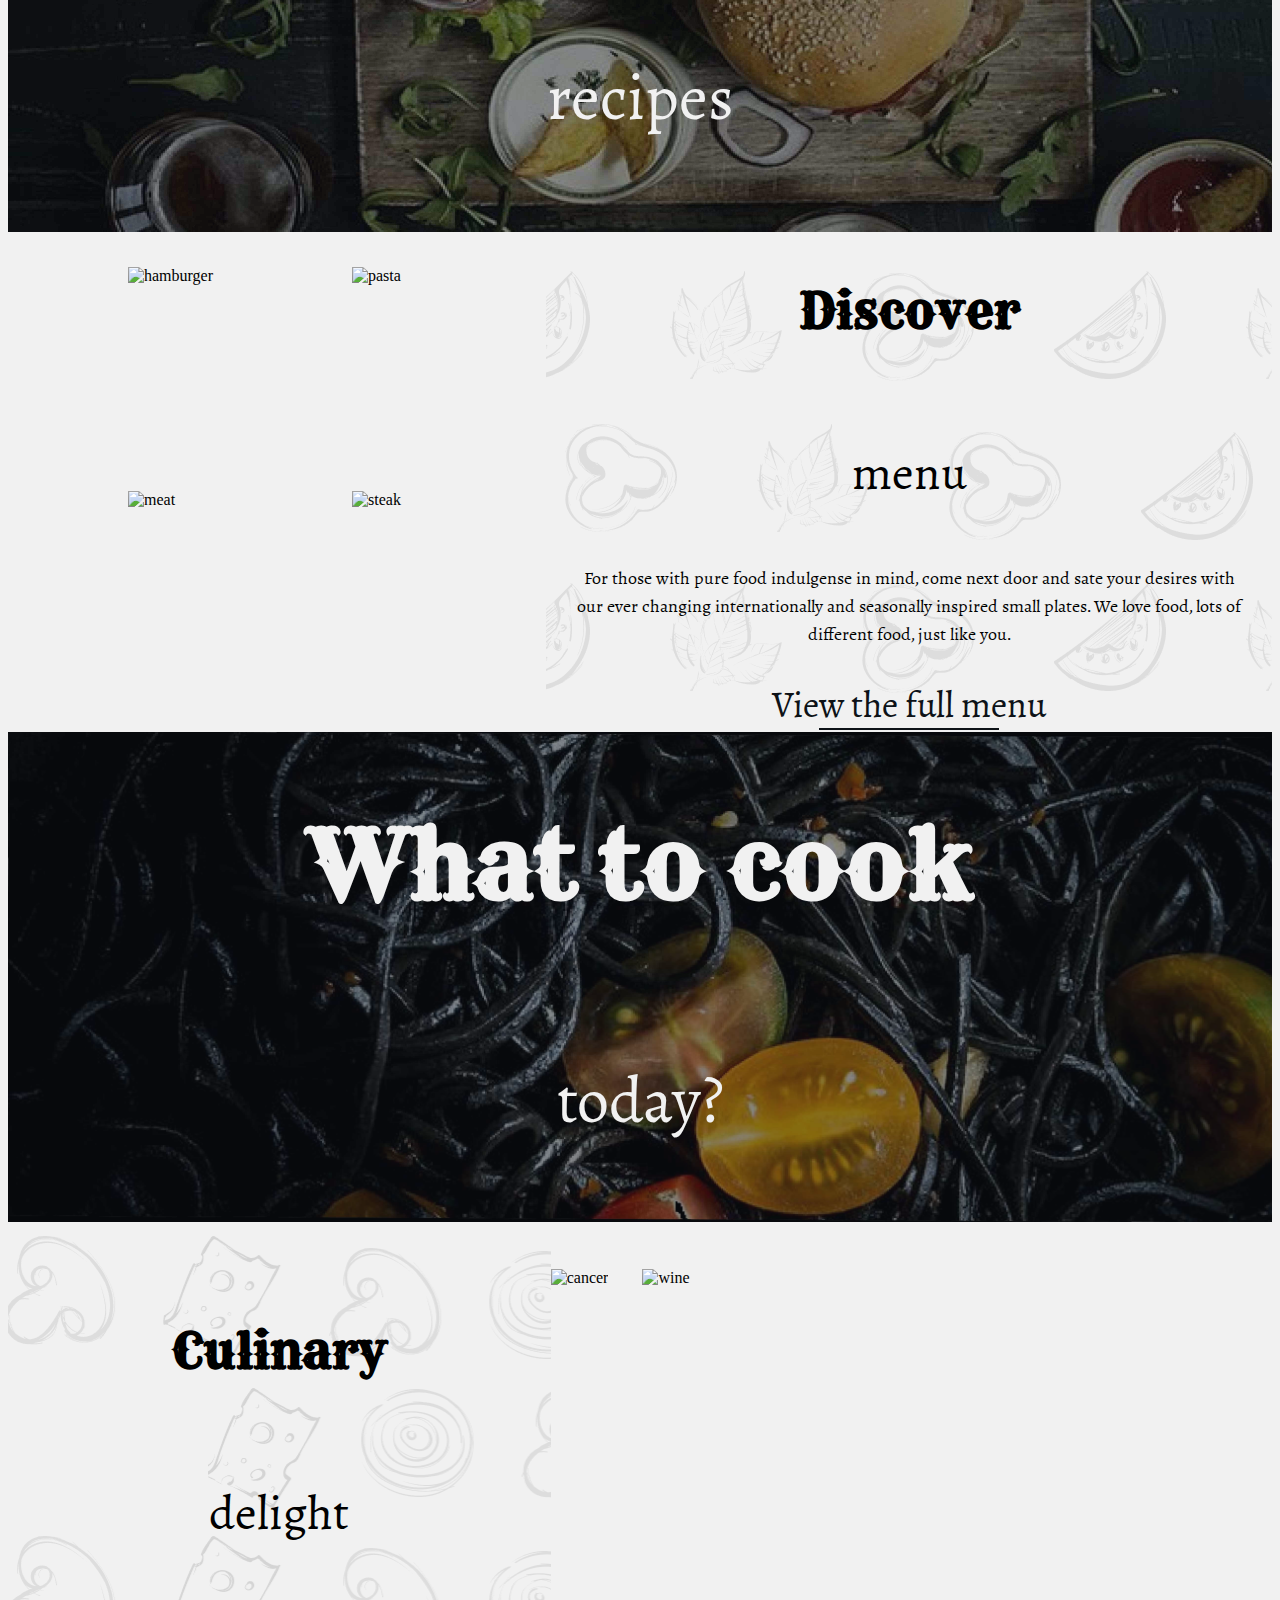
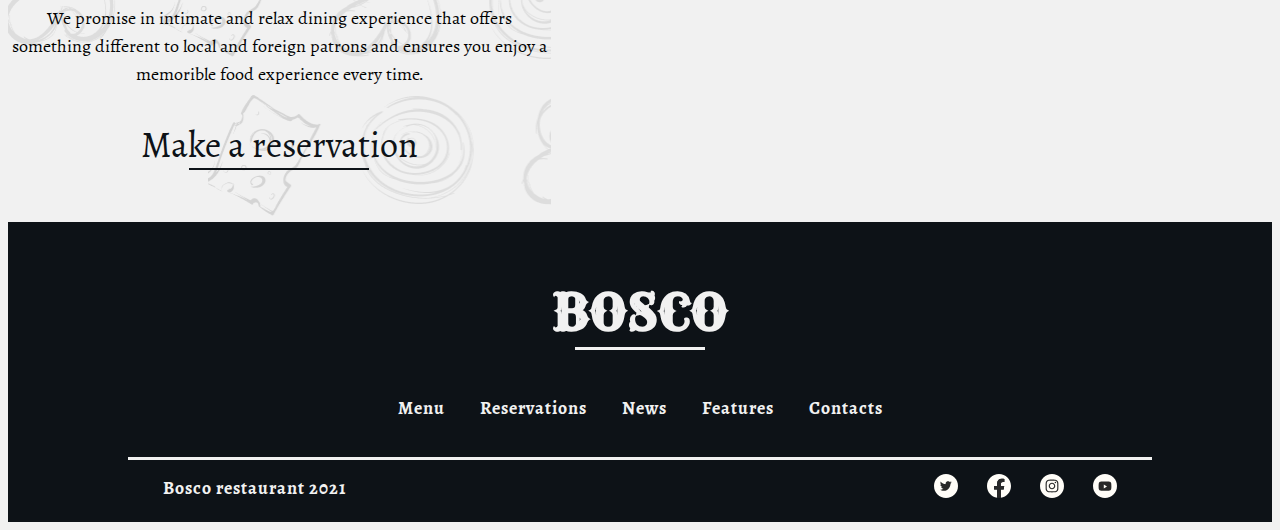
==== commit 1cd07c02: "first_finish" ====
--- a/index.html
+++ b/index.html
@@ -6,17 +6,17 @@
     <meta http-equiv="X-UA-Compatible" content="IE=edge">
     <meta name="viewport" content="width=device-width, initial-scale=1.0">
     <title>BOSCO</title>
-    <link rel="shortcut icon" type="image/png" href="icons/bosco.png"/>
+    <link rel="shortcut icon" type="image/png" href="icons/bosco.png" />
     <link rel="stylesheet" href="css/reset.css" />
     <link rel="stylesheet" href="css/style.css" />
     <link rel="stylesheet" href="css/main_page.css" />
     <link rel="stylesheet" href="css/footer.css" />
-    <link rel="stylesheet" href="css/burger.css">
+    <link rel="stylesheet" href="css/burger.css" />
 </head>
 
 <body>
 
-    <header class="header_main">
+    <header class="header_main universal_background">
         <div class="container_nav">
             <div class="container_name">
                 <a href="index.html" class="name">BOSCO</a>
@@ -59,10 +59,10 @@
             </div>
         </section>
 
-        <section class="container_recipes_cook">
+        <section class="container_recipes_cook universal_background">
             <div class="wrapper_heading">
-                <h1>Tasteful</h1>
-                <p>recipes</p>
+                <h1 class="title_name">Tasteful</h1>
+                <p class="mini_title_name">recipes</p>
             </div>
         </section>
 
@@ -86,10 +86,10 @@
             </div>
         </section>
 
-        <section class="container_cook container_recipes_cook">
+        <section class="container_cook container_recipes_cook universal_background">
             <div class="wrapper_heading">
-                <h1>What to cook</h1>
-                <p>today?</p>
+                <h1 class="title_name">What to cook</h1>
+                <p class="mini_title_name">today?</p>
             </div>
         </section>
 
--- a/css/main_page.css
+++ b/css/main_page.css
@@ -1,20 +1,20 @@
 /*HEADER*/
 .header_main {
   position: relative;
-  background-image: url(/images/main_page.png);
+  background-image: url(/images/main_page.jpg);
   background-repeat: no-repeat;
   background-position: center;
   background-size: cover;
   height: 899px;
 }
 
-.header_main::before {
+.universal_background::before {
   content: "";
   position: absolute;
   height: 100%;
   width: 100%;
   background-color: var(--color-background);
-  opacity: 0.5;
+  opacity: 0.1;
 }
 
 .nav,
@@ -29,8 +29,8 @@
 }
 
 .container_welcome {
-  position: absolute;
-  top: 50%;
+  position: relative;
+  top: 35%;
   left: 50%;
   transform: translate(-50%, -50%);
 }
@@ -38,12 +38,13 @@
 .container_nav {
   display: flex;
   justify-content: space-between;
-  margin: 30px 120px 0 120px;
+  margin: 15px 120px 0 120px;
 }
 
 .container_name,
 .container_welcome {
   flex-direction: column;
+  padding-top: 15px;
 }
 
 .heading_name,
@@ -86,8 +87,8 @@
 
 .ready {
   font-size: 48px;
-  line-height: 75px;
-  letter-spacing: 0.1em;
+  line-height: 65px;
+  letter-spacing: 8px;
 }
 /*HEADER*/
 
@@ -103,14 +104,13 @@
   align-items: center;
   height: 409px;
   flex: 3 1 100px;
-  background: url(/icons/back_story.png) no-repeat 50% 0%,
-  url(/icons/back_story2.png) no-repeat -10% 50%,
-  url(/icons/back_story.png) no-repeat 50% 100%;
+  background: url(/icons/back_story.png) no-repeat 80% 0%,
+    url(/icons/back_story2.png) no-repeat 10% 50%,
+    url(/icons/back_story.png) no-repeat 80% 100%;
 }
 
 .fish_img {
-  flex: 2 1 100px;
-  padding: 0 111px 17px 0;
+  padding: 15px 111px 17px 0;
 }
 
 .disc,
@@ -144,6 +144,7 @@
 .desc {
   font-size: 18px;
   line-height: 28px;
+  max-width: 670px;
 }
 
 .view {
@@ -164,8 +165,6 @@
 
 .fish {
   border-radius: 5px;
-  padding-top: 15px;
-  transition: 0.5s;
 }
 
 .fish:hover {
@@ -177,7 +176,8 @@
 /*RECIPES COOK*/
 .container_recipes_cook {
   position: relative;
-  background: url(../images/recipes.png);
+  background: url(../images/recipes.jpg);
+  background-size: cover;
   height: 516px;
   display: flex;
   justify-content: center;
@@ -186,11 +186,6 @@
 }
 
 .container_recipes_cook::before {
-  content: "";
-  position: absolute;
-  height: 100%;
-  width: 100%;
-  background-color: var(--color-background);
   opacity: 0.5;
 }
 
@@ -201,20 +196,20 @@
   color: var(--color-font);
 }
 
-.wrapper_heading > h1 {
+.title_name {
   font-family: Rye;
   font-size: 96px;
   line-height: 120px;
 }
 
-.wrapper_heading > p {
+.mini_title_name {
   font-family: Sahitya;
   font-size: 64px;
   line-height: 99px;
 }
 
 .container_cook {
-  background: url(../images/cook.png);
+  background: url(../images/cook.jpg);
   background-size: cover;
   height: 490px;
 }
@@ -233,8 +228,8 @@
   height: 500px;
   flex: 3 1;
   background: url(/icons/back_menu.png) no-repeat 50% 10%,
-  url(/icons/back_menu2.png) no-repeat 50% 50%,
-  url(/icons/back_menu.png) no-repeat 50% 90%;
+    url(/icons/back_menu2.png) no-repeat 50% 50%,
+    url(/icons/back_menu.png) no-repeat 50% 90%;
 }
 
 .menu_imgs {
@@ -247,7 +242,9 @@
   grid-gap: 30px;
 }
 
-.food_items {
+.food_items,
+.fish,
+.res_img {
   transition: 0.5s;
 }
 
@@ -270,9 +267,9 @@
   height: 600px;
   flex: 2 1;
   background: url(/icons/back_reservation.png) no-repeat 0% 3%,
-  url(/icons/back_reservation2.png) no-repeat -100% 35%,
-  url(/icons/back_reservation.png) no-repeat 0% 66%,
-  url(/icons/back_reservation2.png) no-repeat -100% 100%;
+    url(/icons/back_reservation2.png) no-repeat -100% 35%,
+    url(/icons/back_reservation.png) no-repeat 0% 66%,
+    url(/icons/back_reservation2.png) no-repeat -100% 100%;
 }
 
 .reservation_img {
@@ -284,10 +281,6 @@
   margin-right: 30px;
 }
 
-.res_img {
-  transition: 0.5s;
-}
-
 .res_img:hover {
   transform: scale(1.15);
   cursor: pointer;
@@ -295,75 +288,117 @@
 /*RESERVATION*/
 
 /*MOBILE PHONES*/
-@media screen and (max-width: 768px) {
-
-.name {
-  display: none;
-}
-
-.ready, .reservation {
-  margin-top: 30px;
-}
+@media screen and (max-width: 1000px) {
   
-.welcome, .heading_name {
-  font-size: 50px;
-  line-height: 70px;
-}
-
-.heading_name {
-  width: 120px;
-}
-
-.fish_img, .menu_imgs {
-  display: none;
-}
-
-.wrapper_story, .wrapper_menu, .reservation {
-  background: none;
-}
-
-.container_reservation {
-  flex-direction: column;
-}
-
-.reservation_img {
-  display: flex;
-  justify-content: center;
-  align-items: center;
-}
-
-.disc, .name_article {
-  font-size: 40px;
-  line-height: 55px;
-}
-
-.name_article {
-  margin-bottom: 15px;
-}
-
-.view {
-  font-size: 30px;
-  line-height: 40px;
-  font-weight: bold;
-}
-
-.link_underline {
-  width: 130px;
-}
-
-.desc {
-  font-size: 30px;
-  line-height: 45px;
-  margin: 0 10px 20px 10px;
-}
-
-.wrapper_menu {
-  height: 410px;
-}
-
-.wrapper_heading > h1, .wrapper_heading > p {
-  font-size: 40px;
-  line-height: 60px;
-}
-}
-/*MOBILE PHONES*/+  .name {
+    display: none;
+  }
+
+  .ready,
+  .reservation {
+    margin-top: 30px;
+  }
+
+  .welcome,
+  .heading_name {
+    font-size: 50px;
+    line-height: 70px;
+  }
+
+  .heading_name {
+    width: 120px;
+  }
+
+  .fish_img,
+  .menu_imgs {
+    display: none;
+  }
+
+  .wrapper_story,
+  .wrapper_menu,
+  .reservation {
+    background: none;
+  }
+
+  .wrapper_story {
+    height: 450px;
+  }
+
+  .container_reservation {
+    flex-direction: column;
+  }
+
+  .reservation_img {
+    display: flex;
+    justify-content: center;
+    align-items: center;
+  }
+
+  .disc,
+  .name_article {
+    font-size: 40px;
+    line-height: 55px;
+  }
+
+  .name_article {
+    margin-bottom: 15px;
+  }
+
+  .view {
+    font-size: 30px;
+    line-height: 40px;
+    font-weight: bold;
+  }
+
+  .link_underline {
+    width: 130px;
+  }
+
+  .desc {
+    font-size: 30px;
+    line-height: 45px;
+    margin: 0 10px 20px 10px;
+  }
+
+  .wrapper_menu {
+    height: 410px;
+    margin-bottom: 10px;
+  }
+
+  .title_name,
+  .mini_title_name {
+    font-size: 40px;
+    line-height: 60px;
+  }
+}
+
+@media screen and (max-width: 600px) {
+  .ready {
+    font-size: 40px;
+    line-height: 50px;
+  }
+
+  .wrapper_story,
+  .wrapper_menu,
+  .reservation {
+    height: 450px;
+  }
+
+  .desc {
+    font-size: 20px;
+    line-height: 30px;
+  }
+
+  .reservation_img {
+    flex-direction: column;
+  }
+
+  .reservation_img img:nth-child(1) {
+    margin: 0 0 10px 0;
+  }
+
+  .container_welcome {
+    top: 30%;
+  }
+}
+/*MOBILE PHONES*/
--- a/css/footer.css
+++ b/css/footer.css
@@ -81,7 +81,7 @@
 }
 
 /*MOBILE PHONES*/
-@media screen and (max-width: 768px) {
+@media screen and (max-width: 1000px) {
 
   .container_icons {
     border: none;
--- a/css/burger.css
+++ b/css/burger.css
@@ -2,7 +2,7 @@
   opacity: 0;
 }
 
-@media screen and (max-width: 768px) {
+@media screen and (max-width: 1000px) {
 
 .container_nav {
     display: block;
@@ -18,7 +18,7 @@
     position: absolute;
     top: 20px;
     right: 20px;
-    width: 26px;
+    width: 35px;
     height: 26px;
     cursor: pointer;
     z-index: 1;
@@ -30,16 +30,16 @@
     display: block;
     position: absolute;
     width: 100%;
-    height: 3px;
+    height: 2px;
     background-color: var(--color-font);
   }
   .nav_button > span::before {
     content: '';
-    top: -8px;
+    top: -10px;
   }
   .nav_button > span::after {
     content: '';
-    top: 8px;
+    top: 10px;
   }
 
 .nav {
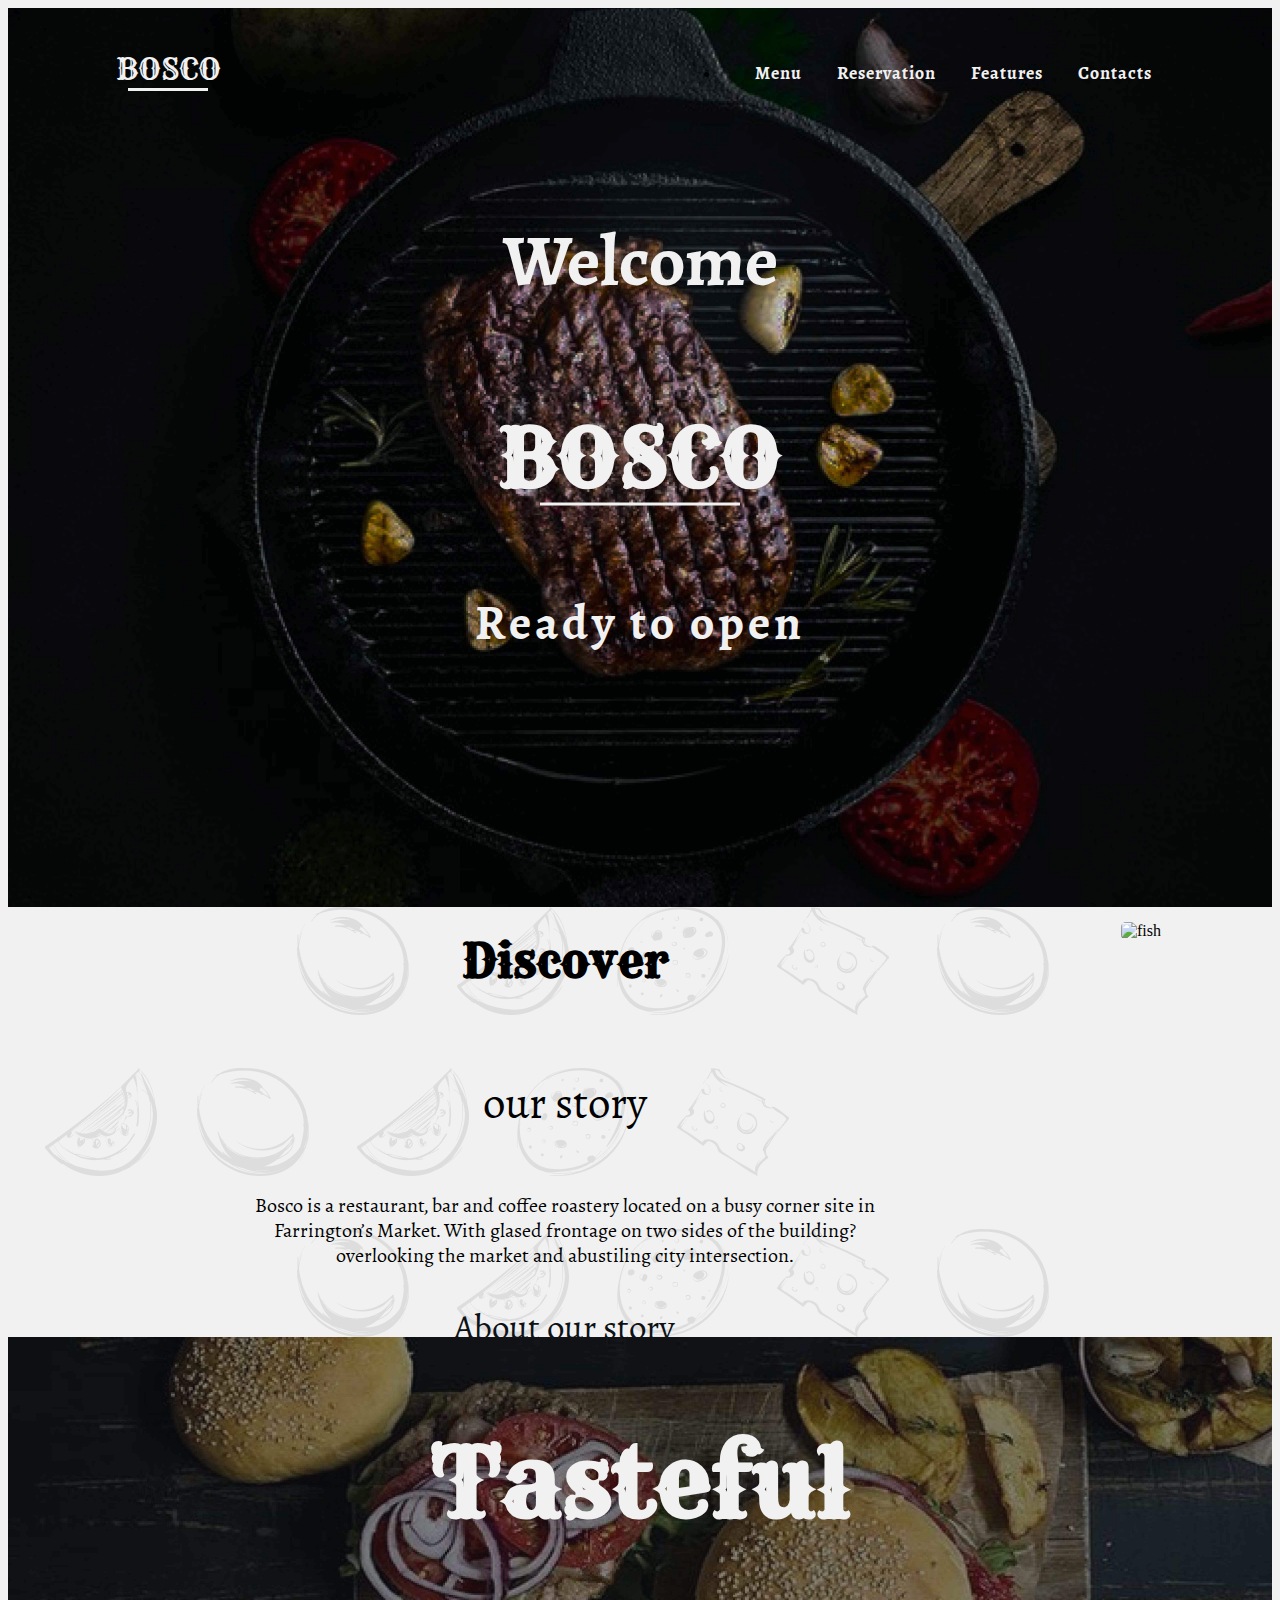
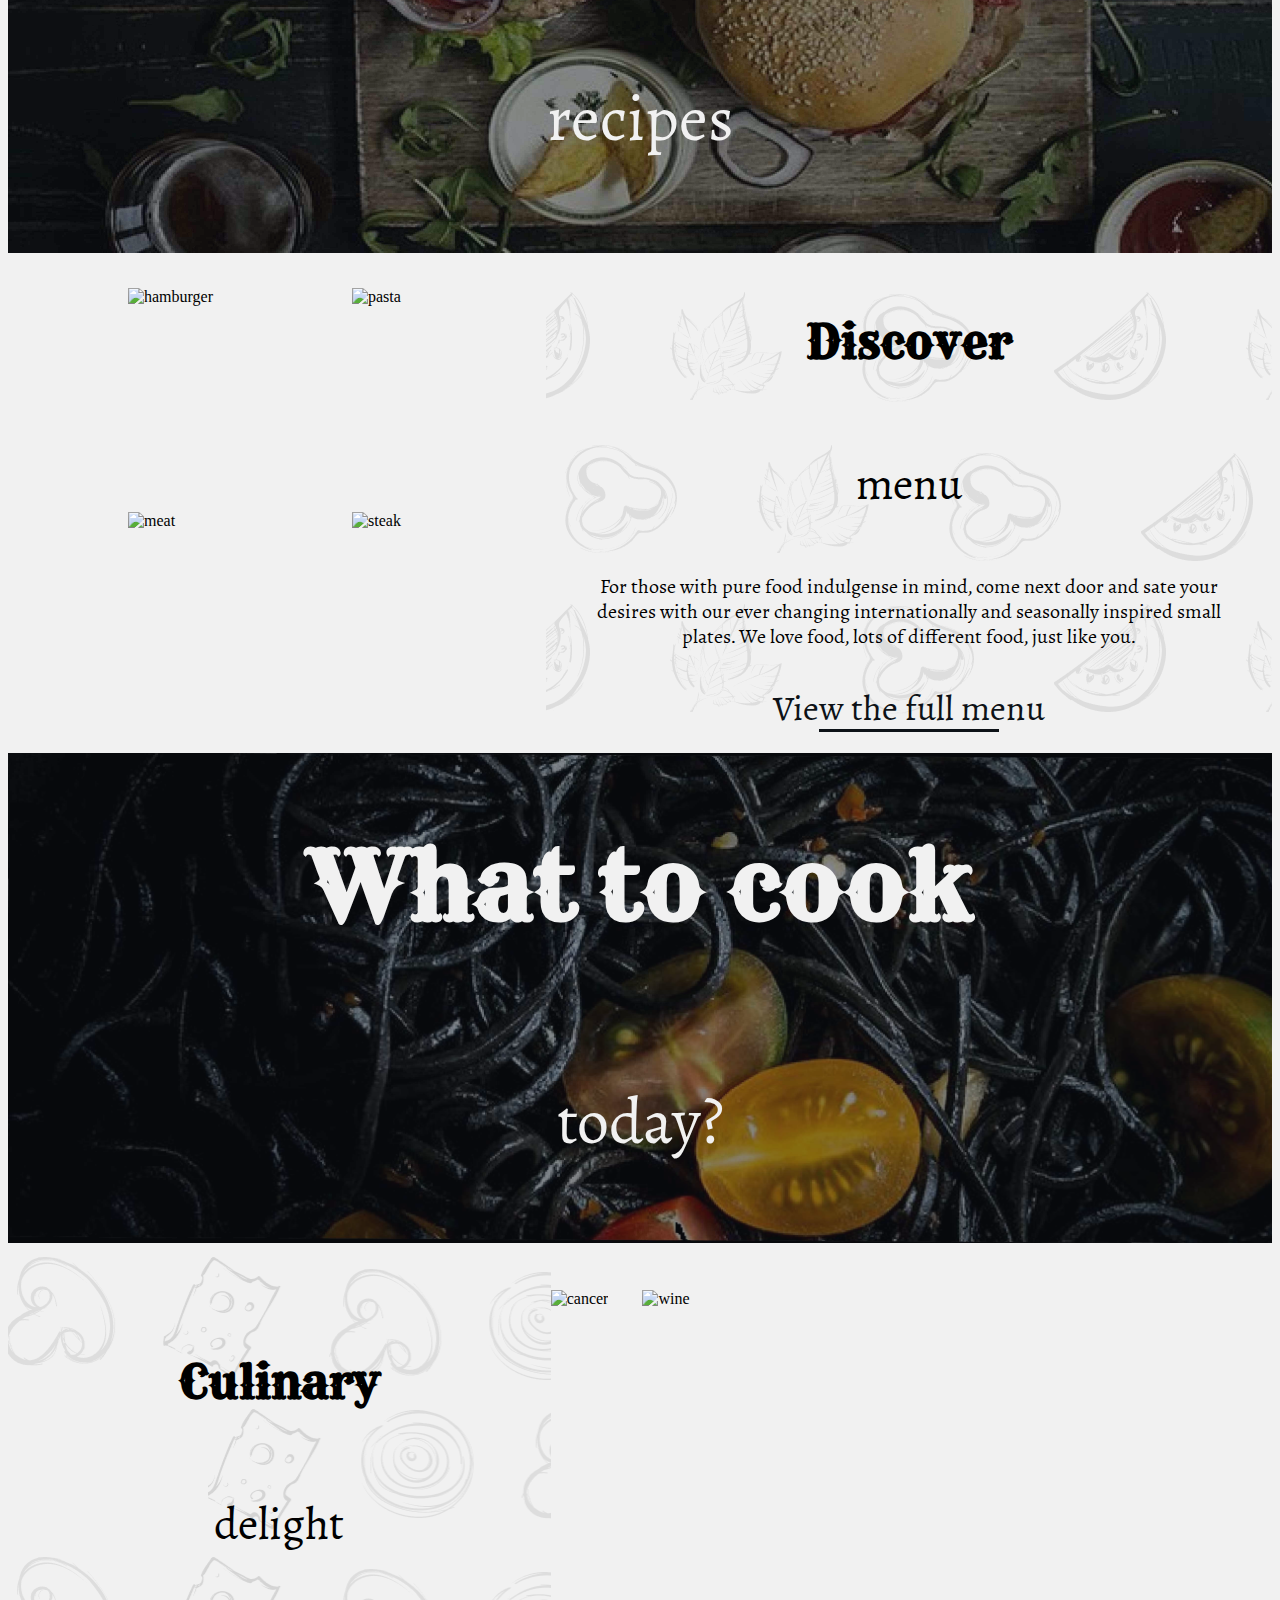
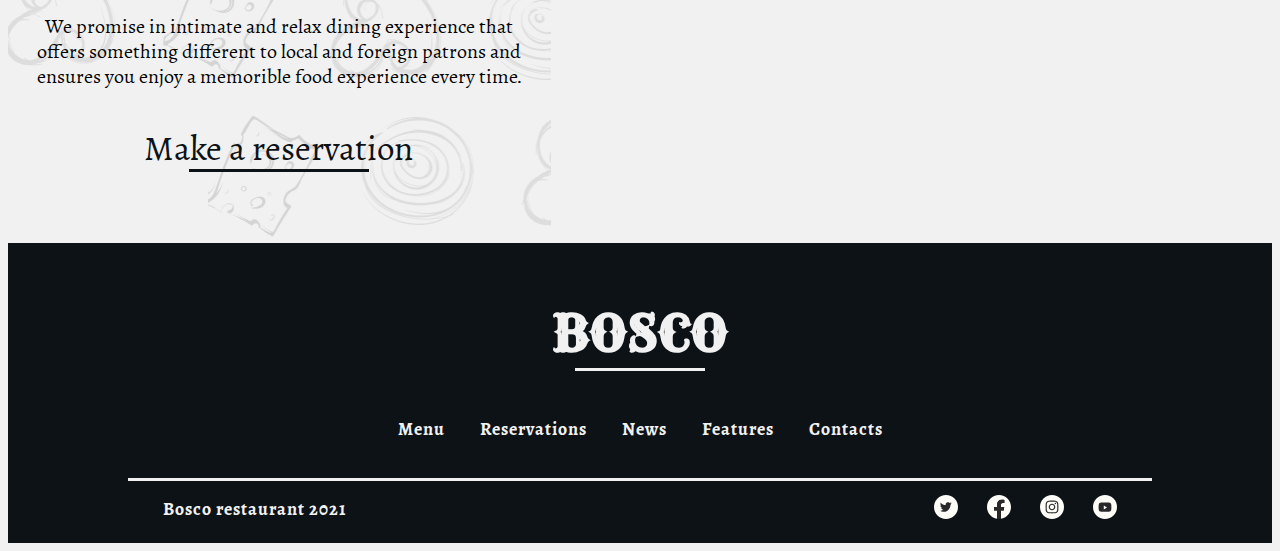
==== commit 93029787: "test_finish" ====
--- a/index.html
+++ b/index.html
@@ -51,8 +51,7 @@
                     in Farrington’s Market. With glased frontage on two sides of the building?
                     overlooking the market and abustiling city intersection.
                 </p>
-                <a href="features.html" class="view">About our story</a>
-                <span class="link_underline"></span>
+                <div class="link_underline"><a href="features.html" class="view">About our story</a></div>
             </div>
             <div class="fish_img">
                 <img src="images/fish.png" alt="fish" class="fish" />
@@ -81,8 +80,7 @@
                     your desires with our ever changing internationally and seasonally
                     inspired small plates. We love food, lots of different food, just like you.
                 </p>
-                <a href="menu.html" class="view">View the full menu</a>
-                <span class="link_underline"></span>
+                <div class="link_underline"><a href="menu.html" class="view">View the full menu</a></div>
             </div>
         </section>
 
@@ -102,8 +100,7 @@
                     different to local and foreign patrons and ensures you enjoy a memorible
                     food experience every time.
                 </p>
-                <a href="reservation.html" class="view">Make a reservation</a>
-                <span class="link_underline"></span>
+                <div class="link_underline"><a href="reservation.html" class="view">Make a reservation</a></div>
             </div>
             <div class="reservation_img">
                 <img src="/images/cancer.png" alt="cancer" class="res_img" />
--- a/css/style.css
+++ b/css/style.css
@@ -6,7 +6,9 @@
   --color-font: #f1f1f1;
   --color-background: #0d1217;
   --border-par: 3px solid #f1f1f1;
-  --border-set: 2px solid #0d1217;
+  --border-set: 3px solid #0d1217;
+  --border-hover: 2px solid gray;
+  --border-bottom-hover: 3px solid brown;
   --hover-view-color: gray;
   --hover-nav-color: brown;
   --button-color: #84df9e;
--- a/css/main_page.css
+++ b/css/main_page.css
@@ -80,6 +80,11 @@
   text-decoration: none;
 }
 
+.name:hover {
+  color: var(--hover-nav-color);
+  border-bottom: var(--border-bottom-hover);
+}
+
 .welcome {
   font-size: 72px;
   line-height: 100px;
@@ -88,7 +93,7 @@
 .ready {
   font-size: 48px;
   line-height: 65px;
-  letter-spacing: 8px;
+  letter-spacing: 4px;
 }
 /*HEADER*/
 
@@ -102,7 +107,7 @@
   flex-direction: column;
   justify-content: center;
   align-items: center;
-  height: 409px;
+  height: 430px;
   flex: 3 1 100px;
   background: url(/icons/back_story.png) no-repeat 80% 0%,
     url(/icons/back_story2.png) no-repeat 10% 50%,
@@ -122,7 +127,7 @@
 
 .name_article,
 .desc {
-  margin-bottom: 35px;
+  margin-bottom: 40px;
 }
 
 .disc {
@@ -137,21 +142,23 @@
 
 .name_article,
 .disc {
-  font-size: 48px;
-  line-height: 75px;
+  font-size: 45px;
+  line-height: 60px;
 }
 
 .desc {
-  font-size: 18px;
-  line-height: 28px;
+  font-size: 20px;
+  line-height: 25px;
   max-width: 670px;
+  padding: 0 20px;
 }
 
 .view {
   color: var(--color-background);
   text-decoration: none;
-  font-size: 36px;
-  line-height: 45px;
+  font-size: 35px;
+  line-height: 40px;
+  position: absolute;
 }
 
 .view:hover {
@@ -159,8 +166,16 @@
 }
 
 .link_underline {
+  display: flex;
+  flex-direction: column-reverse;
+  align-items: center;
   width: 180px;
   border-bottom: var(--border-set);
+  margin-top: 40px;
+}
+
+.link_underline:hover {
+  border-bottom: var(--border-hover);
 }
 
 .fish {
@@ -174,12 +189,17 @@
 /*OUR STORY*/
 
 /*RECIPES COOK*/
+
+.wrapper_heading,
 .container_recipes_cook {
   position: relative;
+  display: flex;
+}
+
+.container_recipes_cook {
   background: url(../images/recipes.jpg);
   background-size: cover;
   height: 516px;
-  display: flex;
   justify-content: center;
   align-items: center;
   text-align: center;
@@ -190,8 +210,6 @@
 }
 
 .wrapper_heading {
-  position: relative;
-  display: flex;
   flex-direction: column;
   color: var(--color-font);
 }
@@ -289,8 +307,13 @@
 
 /*MOBILE PHONES*/
 @media screen and (max-width: 1000px) {
-  
-  .name {
+  .header_main {
+    background-size: cover;
+  }
+
+  .name,
+  .fish_img,
+  .menu_imgs {
     display: none;
   }
 
@@ -309,11 +332,6 @@
     width: 120px;
   }
 
-  .fish_img,
-  .menu_imgs {
-    display: none;
-  }
-
   .wrapper_story,
   .wrapper_menu,
   .reservation {
@@ -351,13 +369,14 @@
   }
 
   .link_underline {
+    margin-top: 60px;
     width: 130px;
   }
 
   .desc {
     font-size: 30px;
     line-height: 45px;
-    margin: 0 10px 20px 10px;
+    margin: 0 10px;
   }
 
   .wrapper_menu {
@@ -373,6 +392,10 @@
 }
 
 @media screen and (max-width: 600px) {
+  .universal_background::before {
+    opacity: 0.5;
+  }
+
   .ready {
     font-size: 40px;
     line-height: 50px;
--- a/css/footer.css
+++ b/css/footer.css
@@ -34,10 +34,8 @@
 }
 
 .nav_items {
-  color: var(--color-font);
   position: relative;
   margin-left: 35px;
-  text-decoration: none;
 }
 
 .container_name {
@@ -53,19 +51,15 @@
   line-height: 28px;
 }
 
-.nav_items:hover {
-  text-decoration: underline;
-  color: var(--hover-nav-color);
-}
-
-.footer_caption > a {
+.footer_caption > a,
+.nav_items {
   text-decoration: none;
   color: var(--color-font);
 }
 
-.footer_caption > a:hover {
+.footer_caption > a:hover,
+.nav_items:hover {
   color: var(--hover-nav-color);
-  text-decoration: underline;
 }
 
 .footer_icons > a {
@@ -80,9 +74,12 @@
   margin-left: 0;
 }
 
+.nav_items:hover {
+  color: var(--hover-nav-color);
+}
+
 /*MOBILE PHONES*/
 @media screen and (max-width: 1000px) {
-
   .container_icons {
     border: none;
     margin: 0;
@@ -90,7 +87,7 @@
   }
 
   .footer_border {
-    border-top: 2px solid var(--color-font);
+    border-top: var(--border-par);
     width: 500px;
     margin: 0 auto;
   }
@@ -101,41 +98,39 @@
 }
 
 @media screen and (max-width: 544px) {
+  .footer {
+    height: 250px;
+  }
 
-.footer {
-  height: 250px;
-}
+  .footer_name {
+    font-size: 40px;
+    width: 90px;
+  }
 
-.footer_name {
-  font-size: 40px;
-  width: 90px;
-}
+  .footer_caption {
+    font-size: 14px;
+  }
 
-.footer_caption {
-  font-size: 14px;
-}
+  .icons_hover {
+    width: 20px;
+    height: 20px;
+  }
 
-.icons_hover {
-  width: 20px;
-  height: 20px;
-}
+  .container_icons {
+    padding: 10px 10px 30px 10px;
+    margin: 0;
+  }
 
-.container_icons {
-  padding: 10px 10px 30px 10px;
-  margin: 0;
-}
+  .footer_icons > a {
+    margin-left: 15px;
+  }
 
-.footer_icons > a {
-  margin-left: 15px;
-}
-
-.footer_border {
-  width: 300px;
-}
+  .footer_border {
+    width: 300px;
+  }
 }
 
 @media screen and (max-width: 369px) {
-
   .footer {
     height: 224px;
   }
@@ -153,9 +148,5 @@
   .footer_border {
     width: 250px;
   }
-
-  .footer_icons {
-  }
-
 }
-/*MOBILE PHONES*/+/*MOBILE PHONES*/
--- a/css/burger.css
+++ b/css/burger.css
@@ -3,25 +3,24 @@
 }
 
 @media screen and (max-width: 1000px) {
-
-.container_nav {
+  .container_nav {
     display: block;
   }
 
-#nav_toggle {
+  #nav_toggle {
     opacity: 0;
   }
- 
+
   .nav_button {
-    display: flex; 
-    align-items: center; 
+    display: flex;
+    align-items: center;
     position: absolute;
     top: 20px;
     right: 20px;
     width: 35px;
     height: 26px;
     cursor: pointer;
-    z-index: 1;
+    z-index: 3;
   }
 
   .nav_button > span,
@@ -34,70 +33,71 @@
     background-color: var(--color-font);
   }
   .nav_button > span::before {
-    content: '';
+    content: "";
     top: -10px;
   }
   .nav_button > span::after {
-    content: '';
+    content: "";
     top: 10px;
   }
 
-.nav {
-  display: block;
-  position: absolute;
-  visibility: hidden;
-  top: 0;
-  right: -100%;
-  width: 300px;
-  height: 100%;
-  margin: 0;
-  padding: 80px 0;
-  list-style: none;
-  text-align: center;
-  background-color: var(--color-font);
+  .nav {
+    display: block;
+    position: absolute;
+    visibility: hidden;
+    top: 0;
+    right: -100%;
+    width: 300px;
+    height: 100%;
+    margin: 0;
+    padding: 80px 0;
+    list-style: none;
+    text-align: center;
+    background-color: var(--color-font);
+    z-index: 2;
+  }
+
+  .nav_items {
+    display: block;
+    padding: 12px 24px;
+    color: var(--color-background);
+    font-size: 25px;
+    margin-left: 0;
+  }
+  .nav_items:hover {
+    background-color: var(--color-background);
+    color: var(--color-font);
+    text-decoration: none;
+  }
+
+  #nav_toggle:checked ~ .nav_button > span {
+    transform: rotate(45deg);
+    background-color: var(--color-background);
+  }
+  #nav_toggle:checked ~ .nav_button > span::before {
+    top: 0;
+    transform: rotate(0);
+    background-color: var(--color-background);
+  }
+  #nav_toggle:checked ~ .nav_button > span::after {
+    top: 0;
+    transform: rotate(90deg);
+    background-color: var(--color-background);
+  }
+  #nav_toggle:checked ~ .nav {
+    visibility: visible;
+    right: 0;
+  }
+
+  .nav_button > span,
+  .nav_button > span::before,
+  .nav_button > span::after {
+    transition-duration: 0.25s;
+  }
+  .nav {
+    transition-duration: 0.25s;
+  }
+  .nav_items {
+    transition-duration: 0.25s;
+  }
 }
-
-.nav_items {
-  display: block;
-  padding: 12px 24px;
-  color: var(--color-background);
-  font-size: 25px;
-  margin-left: 0;
-}
-.nav_items:hover {
-  background-color: var(--color-background);
-  color: var(--color-font);
-  text-decoration: none;
-}
-
-#nav_toggle:checked ~ .nav_button > span {
-  transform: rotate(45deg);
-  background-color: var(--color-background);
-}
-#nav_toggle:checked ~ .nav_button > span::before {
-  top: 0;
-  transform: rotate(0);
-  background-color: var(--color-background);
-}
-#nav_toggle:checked ~ .nav_button > span::after {
-  top: 0;
-  transform: rotate(90deg);
-  background-color: var(--color-background);
-}
-#nav_toggle:checked ~ .nav {
-  visibility: visible;
-  right: 0;
-}
-
-.nav_button > span,
-.nav_button > span::before,
-.nav_button > span::after {
-  transition-duration: .25s;
-}
-.nav {
-  transition-duration: .25s;
-}
-.nav_items {
-  transition-duration: .25s;
-}
-}